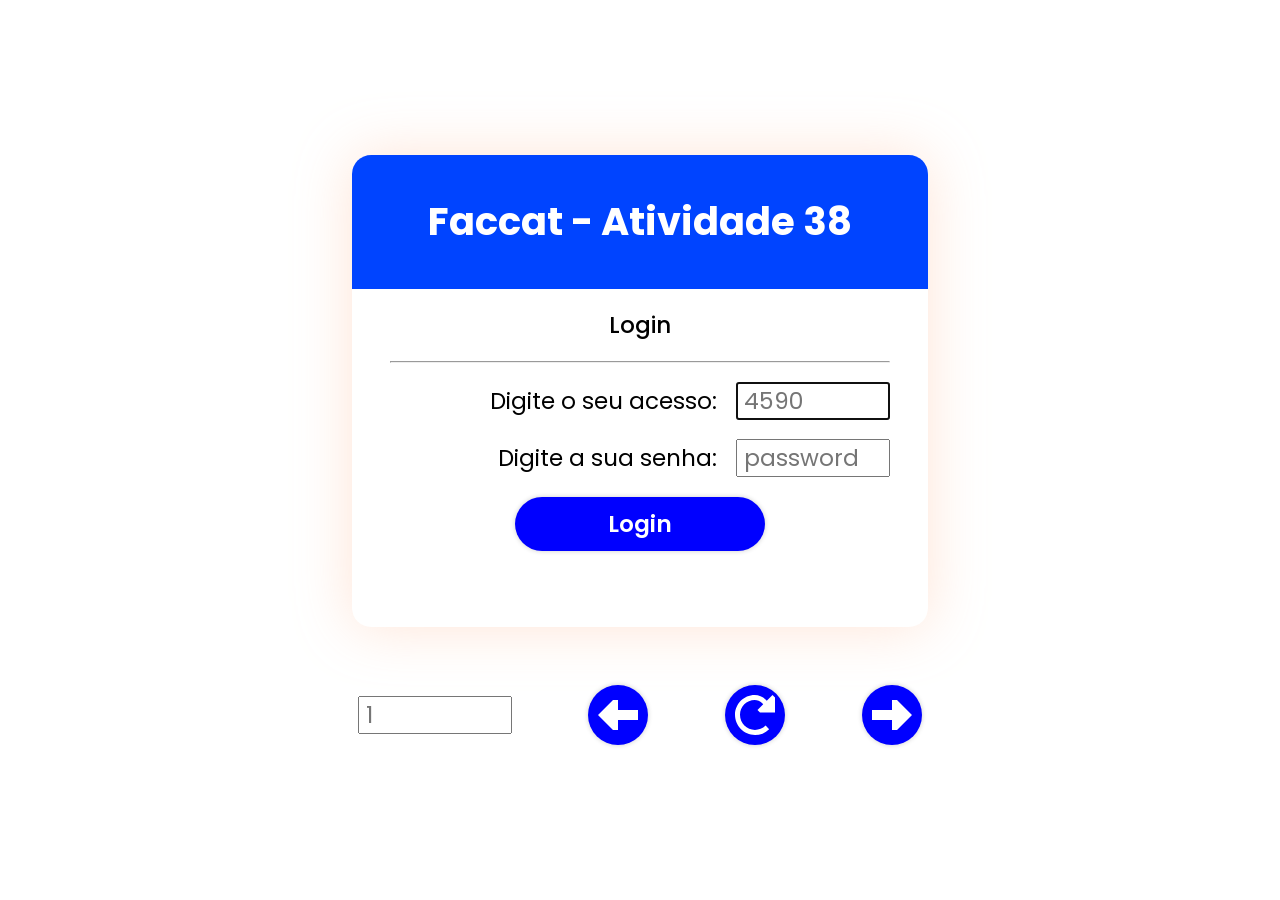
==== index.html @ 7846764c "provisory commit" ====
<!DOCTYPE html>
<html lang="pt-br">

<head>
    <title>Exercícios de programação em JS</title>
    <meta charset="UTF-8">
    <meta name="viewport" content="width=device-width, initial-scale=1.0">
    <meta name="title" content="Calcule o salário mensal com horas trabalhadas">
    <meta name="keywords" content="salario, hora, cálculo">
    <meta name="description" content="Calcula o valor do salário total com base no pagamento por hora">
    <meta name="author" content="Gabriel Vitório dos Santos">
    <meta http-equiv="X-UA-Compatible" content="IE=7">
    <meta http-equiv="X-UA-Compatible" content="IE=Edge">

    <link rel="stylesheet" href="css/style.css">
</head>

<body>
    <main id="main--container" class="container">
        <article id="primeiroDesafio01" class="desafios">
            <div class="article__div--h3">
                <h3 class="article__h3--numeracao-do-exercicio">Desafio 01 - Exercício 01</h3>
            </div>
            <div class="article__div--desafios">
                <div id="primeiroDesafio01__article">
                    <style>
                        @import url('./css/firstExercise/firstExercise.css');
                    </style>

                    <h2>Calculadora simples</h2>
                    <p>Digite os valores nos campos às extremidades e o simbolo da operação no meio</p>
                    <div class="article__div--calculadora-inputs">
                        <div id="article__div--valor01" class="article__div--calculadora article__div--inputs">
                            <label for="PrimeiroValor">Digite o primeiro valor da operação</label>
                            <input type="number" id="div__input--valor01" title="PrimeiroValor" placeholder="e.g. 56"
                                required autofocus />
                        </div>

                        <div id="article__div--sinal-de-operacao"
                            class="article__div--calculadora article__div--inputs">
                            <label for="sinalDaOperacao">Digite o sinal da operação</label>
                            <input id="div__input--sinal-de-operacao" title="sinalDaOperacao" placeholder="'+'"
                                required />
                        </div>

                        <div id="article__div--valor02" class="article__div--calculadora article__div--inputs">
                            <label for="SegundoValor">Digite o segundo valor da operação</label>
                            <input type="number" id="div__input--valor02" title="SegundoValor" placeholder="e.g. 26"
                                required />
                        </div>
                    </div>

                    <div id="article__div--calculadora-resultado" class="article__div--resultado">
                        <p id="div__p--calculo-resultado"></p>
                    </div>
                </div>
            </div>
        </article>

        <article id="primeiroDesafio02" class="desafios">
            <div class="article__div--h3">
                <h3 class="article__h3--numeracao-do-exercicio">Desafio 01 - Exercício 02</h3>
            </div>
            <div class="article__div--desafios">

                <div id="primeiroDesafio02__div--paragraphs">
                    <h2>Converta Reais para moedas estrangeiras</h2>
                    <div id="article__div--reais">
                        <label for="Reais"></label>
                        <span>R$</span><input type="Number" title="Reais" placeholder="e.g. 32" required autofocus>
                    </div>
                    <div>
                        <p id="div__p--resultado-da-conversao"></p>
                    </div>
                </div>
            </div>
        </article>

        <article id="segundoDesafio" class="desafios">
            <div class="article__div--h3">
                <h3 class="article__h3--numeracao-do-exercicio">Desafio 02</h3>
            </div>
            <div class="article__div--desafios">
                <div id="segundoDesafio__div--paragraphs">

                </div>
        </article>

        <article id="terceiroDesafio01" class="desafios">
            <div class="article__div--h3">
                <h3 class="article__h3--numeracao-do-exercicio">Desafio 03 - Exercício 01</h3>
            </div>
            <div class="article__div--desafios">
                <div id="terceiroDesafio01__div--paragraphs">

                </div>
            </div>
        </article>

        <article id="terceiroDesafio02" class="desafios">
            <div class="article__div--h3">
                <h3 class="article__h3--numeracao-do-exercicio">Desafio 03 - Exercício 02</h3>
            </div>
            <div class="article__div--desafios">
                <div id="terceiroDesafio02__div--paragraphs">

                </div>
            </div>
        </article>

        <article id="terceiroDesafio03" class="desafios">
            <div class="article__div--h3">
                <h3 class="article__h3--numeracao-do-exercicio">Desafio 03 - Exercício 03</h3>
            </div>
            <div class="article__div--desafios">
                <div id="terceiroDesafio03__div--paragraphs">

                </div>
            </div>
        </article>

        <article id="terceiroDesafio04" class="desafios">
            <div class="article__div--h3">
                <h3 class="article__h3--numeracao-do-exercicio">Desafio 03 - Exercício 04</h3>
            </div>
            <div class="article__div--desafios">
                <div id="terceiroDesafio04__div--paragraphs">

                </div>
            </div>
        </article>

        <article id="terceiroDesafio05" class="desafios">
            <div class="article__div--h3">
                <h3 class="article__h3--numeracao-do-exercicio">Desafio 03 - Exercício 05</h3>
            </div>
            <div class="article__div--desafios">
                <div id="terceiroDesafio05__div--paragraphs">

                </div>
            </div>
        </article>

        <article id="terceiroDesafio06" class="desafios">
            <div class="article__div--h3">
                <h3 class="article__h3--numeracao-do-exercicio">Desafio 03 - Exercício 06</h3>
            </div>
            <div class="article__div--desafios">
                <div id="terceiroDesafio06__div--paragraphs">

                </div>
            </div>
        </article>

        <article id="terceiroDesafio07" class="desafios">
            <div class="article__div--h3">
                <h3 class="article__h3--numeracao-do-exercicio">Desafio 03 - Exercício 07</h3>
            </div>
            <div class="article__div--desafios">

                <div id="terceiroDesafio07__div--paragraphs">

                </div>
            </div>
        </article>

        <article id="terceiroDesafio08" class="desafios">
            <div class="article__div--h3">
                <h3 class="article__h3--numeracao-do-exercicio">Desafio 03 - Exercício 08</h3>
            </div>
            <div class="article__div--desafios">

                <div id="terceiroDesafio08__div--paragraphs">

                </div>
            </div>
        </article>

        <article id="terceiroDesafio09" class="desafios">
            <div class="article__div--h3">
                <h3 class="article__h3--numeracao-do-exercicio">Desafio 03 - Exercício 09</h3>
            </div>
            <div class="article__div--desafios">

                <div id="terceiroDesafio09__div--paragraphs">

                </div>
            </div>
        </article>

        <article id="exercicioExtra03" class="desafios">
            <div class="article__div--h3">
                <h3 class="article__h3--numeracao-do-exercicio">Exercícios Extras - Exercício 03</h3>
            </div>
            <div class="article__div--desafios">
                <audio id="exerciciosExtras03__audio--lampbreaking" hidden>
                    <source src="./audio/exerciciosExtras/exerciciosExtras03/lampBreaking.mp3" type="audio/mp3" />
                </audio>
                <img id="exerciciosExtras03--img" src="./img/exerciciosExtras/exerciciosExtras03/bulboff.png"
                    alt="Lâmpada apagada" />
                <button type="button" id="exerciciosExtras03--buttonAcender">ACENDER</button>
                <button type="button" id="exerciciosExtras03--buttonApagar">APAGAR</button>
            </div>
        </article>

        <article id="exercicioExtra04" class="desafios">
            <div class="article__div--h3">
                <h3 class="article__h3--numeracao-do-exercicio">Exercícios Extras - Exercício 04</h3>
            </div>
            <div class="article__div--desafios">
                <button id="exercicioExtra04__button--resize" title="Change font size" type="button">click me!</button>
                <p id="exercicioExtra04__p--resize">Não grita</p>
                <button id="exercicioExtra04__button--hide" title="Hidden or show the paragraph" type="button">Hide
                    it!</button>
                <p id="exercicioExtra04__p--hide">Lorem ipsum dolor sit amet consectetur adipisicing elit. Mollitia
                    atque
                    distinctio veritatis impedit beatae laborum nobis labore explicabo expedita praesentium minus, sit
                    pariatur accusamus reiciendis, in ipsum optio doloremque minima?</p>
            </div>
        </article>

        <article id="exercicioExtra05" class="desafios">
            <div class="article__div--h3">
                <h3 class="article__h3--numeracao-do-exercicio">Exercícios Extras - Exercício 05</h3>
            </div>
            <div class="article__div--desafios">
                <div class="exercicioExtra05__div--h3">
                    <h3>Funções e Classes</h3>
                </div>
                <div id="exercicioExtra05__div--paragraphs">

                </div>
            </div>
        </article>

        <article id="faccat05" class="desafios">
            <div class="article__div--h3">
                <h3 class="article__h3--numeracao-do-exercicio">Faccat - Atividade 05</h3>
            </div>
            <div class="article__div--desafios">
                <h2>Antecessor</h2>
                <div id="faccat05__div--paragraphs">

                </div>
            </div>
        </article>

        <article id="faccat06" class="desafios">
            <style>
                @import url('./css/faccat/faccat06.css');
            </style>
            <div class="article__div--h3">
                <h3 class="article__h3--numeracao-do-exercicio">Faccat - Atividade 06</h3>
            </div>
            <div class="article__div--desafios">
                <h2>Área do Retângulo</h2>
                <hr />
                <div class="div--inputs">
                    <label for="Comprimento">Digite o comprimento:</label>
                    <input id="faccat06__input--comprimento" title="comprimento" type="number" />
                </div>

                <div class="div--inputs">
                    <label for="Altura">Digite o altura:</label>
                    <input id="faccat02__input--altura" title="Altura" type="number" />
                </div>
                <hr class="hr--lastHrElement" />
                <div id="faccat02__div--paragraphs">

                </div>
                <div id="faccat02__div--rectangleDrawing" hidden></div>
            </div>
        </article>

        <article id="faccat07" class="desafios">
            <style>
                @import url('./css/faccat/faccat07.css');
            </style>
            <div class="article__div--h3">
                <h3 class="article__h3--numeracao-do-exercicio">Faccat - Atividade 07</h3>
            </div>
            <div class="article__div--desafios">
                <h2>Anos de idade expressa em dias</h2>
                <hr />
                <div class="div--inputs">
                    <label for="faccat07__input--idadeAnos">Digite seus anos inteiros de idade:</label>
                    <input id="faccat07__input--idadeAnos" title="Idade em anos" type="number"/>
                </div>
                <div class="div--inputs">
                    <label for="faccat07__input--idadeMeses">Digite os meses desde o último aniverário:</label>
                    <input id="faccat07__input--idadeMeses" title="Idade em meses" type="number"/>
                </div>
                <div class="div--inputs">
                    <label for="faccat07__input--idadeDias">Digite a quantidade de dias desde o dia do seu aniversário:</label>
                    <input id="faccat07__input--idadeDias" title="Idade em dias" type="number"/>
                </div>
                <hr class="hr--lastHrElement" />
                <div id="faccat07__div--paragraphs">

                </div>
            </div>
        </article>

        <article id="faccat08" class="desafios">
            <div class="article__div--h3">
                <h3 class="article__h3--numeracao-do-exercicio">Faccat - Atividade 08</h3>
            </div>
            <div class="article__div--desafios">
                <h2>Percentual de Votos</h2>
                <hr />
                <div class="div--inputs">
                    <label for="Votos em branco">Digite a quantidade de votos em branco:</label>
                    <input id="faccat08__input--votosBrancos" title="Votos em branco" type='number' autofocus />
                </div>

                <div class="div--inputs">
                    <label for="Votos nulos">Digite a quantidade de votos nulos:</label>
                    <input id="faccat08__input--votosNulos" title="Votos nulos" type='number' />
                </div>

                <div class="div--inputs">
                    <label for="Votos válidos">Digite a quantidade de votos brancos:</label>
                    <input id="faccat08__input--votosValidos" title="Votos válidos" type='number' />
                </div>
                <hr class="hr--lastHrElement" />
                <div id="faccat08__div--paragraphs">

                </div>
            </div>
        </article>

        <article id="faccat09" class="desafios">
            <style>
                @import url('./css/faccat/faccat09.css');
            </style>
            <div class="article__div--h3">
                <h3 class="article__h3--numeracao-do-exercicio">Faccat - Atividade 09</h3>
            </div>
            <div class="article__div--desafios">
                <h2>Reajuste salarial</h2>
                <hr />
                <div class="div--inputs">
                    <label for="Salário atual">Digite o salário atual do funcionário:</label>
                    <div id="faccat09__div--salarioAtual">
                        <span class="span--simbolo">R$</span>
                        <input id="faccat09__input--salarioAtual" type="number" title="Salário atual" autofocus />
                    </div>
                </div>
                <div class="div--inputs">
                    <label for="Percentual de Reajuste">Digite o percentual de reajuste do salário:</label>
                    <div id="faccat09__div--reajuste">
                        <input id="faccat09__input--reajuste" type="number" title="Percentual de Reajuste" />
                        <span class="span--simbolo">%</span>
                    </div>
                </div>
                <hr class="hr--lastHrElement" />
                <div id="faccat09__div--paragraphs">
                </div>

            </div>
        </article>

        <article id="faccat10" class="desafios">
            <div class="article__div--h3">
                <h3 class="article__h3--numeracao-do-exercicio">Faccat - Atividade 10</h3>
            </div>
            <div class="article__div--desafios">
                <h2>Preço final de um carro</h2>
                <hr />
                <div class="div--inputs">
                    <label for="Valor de Fábrica">Digite o valor de fábrica:</label>
                    <span>R$</span><input type="number" id="faccat10__input--valorDeFabrica" title="Valor de Fábrica"
                        autofocus>
                </div>
                <hr class="hr--lastHrElement" />
                <div id="faccat10__div--paragraphs">
                </div>

            </div>
        </article>

        <article id="faccat11" class="desafios">
            <div class="article__div--h3">
                <h3 class="article__h3--numeracao-do-exercicio">Faccat - Atividade 11</h3>
            </div>
            <div class="article__div--desafios">
                <h2>Salário total do funcionário (Concessionária)</h2>
                <hr />
                <div class="div--inputs">
                    <label for="Salário Fixo">Digite o salário fixo do funcionário:</label>
                    <input id="faccat10__input--salarioFixo" type="number" title="Salário Fixo" autofocus />
                </div>
                <div class="div--inputs">
                    <label for="Quantidade de Carros Vendidos">Digite a quantidade de carros vendidos:</label>
                    <input id="faccat10__input--qtdDeCarrosVendidos" type="number"
                        title="Quantidade de Carros Vendidos" />
                </div>
                <div class="div--inputs">
                    <label for="Comissão Fixa">Digite a comissão fixa:</label>
                    <input id="faccat10__input--comissaoFixa" type="number" title="Comissão Fixa" />
                </div>
                <div class="div--inputs">
                    <label for="Total de Vendas">Digite o total de vendas efetuadas (em R$):</label>
                    <input id="faccat10__input--subtotalVendas" type="number" title="Total de Vendas" />
                </div>
                <hr class="hr--lastHrElement" />
                <div id="faccat11__div--paragraphs">
                </div>

            </div>
        </article>

        <article id="faccat12" class="desafios">
            <div class="article__div--h3">
                <h3 class="article__h3--numeracao-do-exercicio">Faccat - Atividade 12</h3>
            </div>
            <div class="article__div--desafios">
                <style>
                    #faccat12 input {
                        width: 6rem;
                    }
                </style>
                <h2>Converta Fahrenheit para Celsius</h2>
                <hr />
                <div class="div--inputs">
                    <label for="Graus Fahrenheit">Digite a temperatura em graus Fahrenheit:</label>
                    <div>
                        <input id="faccat12__input--grausFahrenheit" type='number' title="Graus Fahrenheit" autofocus>
                        <span>°F</span>
                    </div>
                </div>
                <hr class="hr--lastHrElement" />
                <div id="faccat12__div--paragraphs">
                </div>

            </div>
        </article>

        <article id="faccat13" class="desafios">
            <div class="article__div--h3">
                <h3 class="article__h3--numeracao-do-exercicio">Faccat - Atividade 13</h3>
            </div>
            <div class="article__div--desafios">
                <h2>Calcule a média ponderada do aluno</h2>
                <hr />
                <div class="div--inputs">
                    <label for="Primeira nota">Digite a primeira nota:</label>
                    <input id="faccat13__input--primeiraNota" placeholder="10" type="number" title="Primeira nota"
                        autofocus />
                </div>
                <div class="div--inputs">
                    <label for="Segunda nota">Digite a segunda nota:</label>
                    <input id="faccat13__input--segundaNota" placeholder="7" type='number' title="Segunda nota" />
                </div>
                <div class="div--inputs">
                    <label for="Terceira nota">Digite a terceira nota:</label>
                    <input id="faccat13__input--terceiraNota" placeholder="4" type='number' title="Terceira nota" />
                </div>
                <hr class="hr--lastHrElement" />
                <div id="faccat13__div--paragraphs">
                </div>

            </div>
        </article>

        <article id="faccat14" class="desafios">
            <style>
                #faccat14 {
                    width: 45rem;
                }
            </style>
            <div class="article__div--h3">
                <h3 class="article__h3--numeracao-do-exercicio">Faccat - Atividade 14</h3>
            </div>
            <div class="article__div--desafios">
                <h2>É maior do que 10?</h2>
                <hr />
                <div class="div--inputs">
                    <label>Digite um valor para saber se é menor do que 10:</label>
                    <input id="faccat14__input--valorParaComparar" placeholder="11" type="number" autofocus />
                </div>
                <hr class="hr--lastHrElement" />
                <div id="faccat14__div--paragraphs">
                </div>

            </div>
        </article>

        <article id="faccat15" class="desafios">
            <style>
                #faccat15 {
                    width: 45rem;
                }
            </style>
            <div class="article__div--h3">
                <h3 class="article__h3--numeracao-do-exercicio">Faccat - Atividade 15</h3>
            </div>
            <div class="article__div--desafios">
                <h2>Positivo ou negativo?</h2>
                <hr />
                <div class="div--inputs">
                    <label for="Valor para comparar">Digite um valor para saber se é negativo ou positivo:</label>
                    <input id="faccat15__input--valorParaComparar" title="Valor para comparar" placeholder="-20"
                        type='number' autofocus />
                </div>
                <hr class="hr--lastHrElement" />
                <div id="faccat15__div--paragraphs">
                </div>

            </div>
        </article>

        <article id="faccat16" class="desafios">
            <div class="article__div--h3">
                <h3 class="article__h3--numeracao-do-exercicio">Faccat - Atividade 16</h3>
            </div>
            <div class="article__div--desafios">
                <h2>Preço final de compra de maças</h2>
                <hr />
                <div class="div--inputs">
                    <label for="Quantidade de Maçãs">Digite a quantidade de maças compradas:</label>
                    <input id="faccat16__input--qtdDeMacas" title="Quantidade de Maçãs" placeholder="12" type='number'
                        autofocus />
                </div>
                <hr class="hr--lastHrElement" />
                <div id="faccat16__div--paragraphs">
                </div>
            </div>
        </article>

        <article id="faccat17" class="desafios">
            <div class="article__div--h3">
                <h3 class="article__h3--numeracao-do-exercicio">Faccat - Atividade 17</h3>
            </div>
            <div class="article__div--desafios">
                <h2>Aprovado ou reprovado?</h2>
                <hr />
                <div class="div--inputs">
                    <label for="Primeira Nota">Digite a primeira nota do aluno:</label>
                    <input id="faccat17__input--primeiraNota" title="Primeira Nota" placeholder="8" type='number'
                        autofocus />
                </div>

                <div class="div--inputs">
                    <label for="Segunda Nota">Digite a segunda nota do aluno:</label>
                    <input id="faccat17__input--segundaNota" title="Segunda Nota" placeholder="9" type='number' />
                </div>
                <hr class="hr--lastHrElement" />
                <div id="faccat17__div--paragraphs">
                </div>

            </div>
        </article>

        <article id="faccat18" class="desafios">
            <div class="article__div--h3">
                <h3 class="article__h3--numeracao-do-exercicio">Faccat - Atividade 18</h3>
            </div>
            <div class="article__div--desafios">
                <h2>Pode votar?</h2>
                <hr />
                <div class="div--inputs">
                    <label for="Ano de nascimento">Digite o seu ano de nascimento:</label>
                    <input id="faccat18__input--anoDeNascimento" title="Ano de nascimento" placeholder="2005"
                        type='number' autofocus />
                </div>
                <hr class="hr--lastHrElement" />
                <div id="faccat18__div--paragraphs">
                </div>

            </div>
        </article>

        <article id="faccat19" class="desafios">
            <div class="article__div--h3">
                <h3 class="article__h3--numeracao-do-exercicio">Faccat - Atividade 19</h3>
            </div>
            <div class="article__div--desafios">
                <h2>Qual é o maior?</h2>
                <hr />
                <div class="div--inputs">
                    <label for="Primeiro Valor">Digite um número:</label>
                    <input id="faccat19__input--primeiroValor" title="Primeiro Valor" placeholder="-20" type='number'
                        autofocus />
                </div>

                <div class="div--inputs">
                    <label for="Segundo Valor">Digite mais um número:</label>
                    <input id="faccat19__input--segundoValor" title="Segundo Valor" placeholder="20" type='number' />
                </div>
                <hr class="hr--lastHrElement" />
                <div id="faccat19__div--paragraphs">
                </div>

            </div>
        </article>

        <article id="faccat20" class="desafios">
            <div class="article__div--h3">
                <h3 class="article__h3--numeracao-do-exercicio">Faccat - Atividade 20</h3>
            </div>
            <div class="article__div--desafios">
                <h2>Ordem Crescente (dois valores)</h2>
                <hr />
                <div class="div--inputs">
                    <label for="Primeiro Valor">Digite um número:</label>
                    <input id="faccat20__input--primeiroValor" title="Primeiro Valor" placeholder="-20" type='number'
                        autofocus />
                </div>

                <div class="div--inputs">
                    <label for="Segunda Valor">Digite mais um número:</label>
                    <input id="faccat20__input--segundoValor" title="Segunda Valor" placeholder="20" type='number' />
                </div>
                <hr class="hr--lastHrElement" />
                <div id="faccat20__div--paragraphs">
                </div>

            </div>
        </article>

        <article id="faccat21" class="desafios">
            <div class="article__div--h3">
                <h3 class="article__h3--numeracao-do-exercicio">Faccat - Atividade 21</h3>
            </div>
            <div class="article__div--desafios">
                <h2>Duração da partida de Xadrez</h2>
                <hr />
                <div class="div--inputs">
                    <label for="Hora de Início">Digite a hora do início da partida:</label>
                    <input id="faccat21__input--horaInicio" title="Hora de Início" placeholder="20" type='time' step="3600" min="0" max="23" autofocus />
                </div>
                <div class="div--inputs">
                    <label for="Hora de Fim">Digite a hora do fim da partida:</label>
                    <input id="faccat21__input--horaFim" title="Hora de Fim" placeholder="20" type='time' step="3600" min="0"
                        max="24" />
                </div>
                <hr class="hr--lastHrElement" />
                <div id="faccat21__div--paragraphs">
                </div>

            </div>
        </article>

        <article id="faccat22" class="desafios">
            <div class="article__div--h3">
                <h3 class="article__h3--numeracao-do-exercicio">Faccat - Atividade 22</h3>
            </div>
            <div class="article__div--desafios">
                <h2>Salário com horas extras</h2>
                <hr />
                <div class="div--inputs">
                    <label for="Salário Por Hora">Digite o salário do funcionário por hora trabalhada:</label>
                    <div class="div--inputsComSimbolos">
                        <span class="span--simbolo">R$</span>
                        <input id="faccat22__input--salarioPorHora" title="Salário Por Hora" placeholder="20" type='number' min="0" autofocus />
                        <span class='span--simbolo spacing'>–</span>
                    </div>
                </div>
                <div class="div--inputs">
                    <label for="Horas Trabalhadas">Digite a quantidade de horas trabalhadas pelo funcionário:</label>
                    <div class="div--inputsComSimbolos">
                        <span class="span--simbolo spacing">––</span>
                        <input id="faccat22__input--horasTrabalhadas" title="Horas Trabalhadas" placeholder="20" type='number' min="0" />
                        <span class="span-simbolo">h</span>
                    </div>
                </div>
                <hr class="hr--lastHrElement" />
                <div id="faccat22__div--paragraphs">
                </div>

            </div>
        </article>

        <article id="faccat23" class="desafios">
            <style>
                #faccat23
                {
                    width: 25rem;
                }
            </style>
            <div class="article__div--h3">
                <h3 class="article__h3--numeracao-do-exercicio">Faccat - Atividade 23</h3>
            </div>
            <div class="article__div--desafios">
                <h2>Peso Ideal</h2>
                <hr/>
                <div>
                    <div class="div--radioInputs">
                        <input id="faccat23__input--masculino" type="radio" title="Se for do sexo masculino" name="sexo" value="masculino" title="Masculino"/>
                        <label for="faccat23__input--masculino">Masculino</label>
                    </div>
                    <div class="div--radioInputs">
                        <input id="faccat23__input--feminino" type="radio" title="Se for do sexo feminino" name="sexo" value="feminino" title="Feminino"/>
                        <label for="faccat23__input--feminino">Feminino</label>
                    </div>
                </div>
                <div class="div--inputs">
                    <label for="Nome">Digite seu nome:</label>
                    <div class="div--inputsComSimbolos">
                        <input id="faccat23__input--nome" title="Digite o seu nome ou o nome do paciente" placeholder="Joyce" type='text' autofocus/>
                        <span class="span--simbolo spacing">–</span>
                    </div>
                </div>
                <div class="div--inputs">
                    <label for="Altura">Digite a sua altura:</label>
                        <div class="div--inputsComSimbolos">
                        <input id="faccat23__input--altura" title="Altura em metros" placeholder="1.80" type='number' step="0.01"/>
                        <span class="span--simbolo">M</span>
                    </div>
                </div>
                <hr class="hr--lastHrElement" />
                <div id="faccat23__div--paragraphs">
                </div>

            </div>
        </article>

        <article id="faccat24" class="desafios">
            <div class="article__div--h3">
                <h3 class="article__h3--numeracao-do-exercicio">Faccat - Atividade 24</h3>
            </div>
            <div class="article__div--desafios">
                <h2>Salário com comissão</h2>
                <hr />
                <div class="div--inputs">
                    <label for="faccat24__input--salarioFixo">Digite o salário fixo:</label>
                    <div class="div--inputsComSimbolos">
                        <span class="span--simbolo">R$</span>
                        <input id="faccat24__input--salarioFixo" title="Valor para comparar" placeholder="2200" min="0" step="0.01" type='number' autofocus/>
                    </div>
                </div>
                <div class="div--inputs">
                    <label for="faccat24__input--vendasEfetuadas">Digite o total em vendas efetuadas:</label>
                    <div class="div--inputsComSimbolos">
                        <span class="span--simbolo">R$</span>
                        <input id="faccat24__input--vendasEfetuadas" title="Valor para comparar" placeholder="1800" min="0" step="0.01" type='number'/>
                    </div>
                </div>
                <hr class="hr--lastHrElement"/>
                <div id="faccat24__div--paragraphs">
                </div>
            </div>
        </article>

        <article id="faccat25" class="desafios">
            <div class="article__div--h3">
                <h3 class="article__h3--numeracao-do-exercicio">Faccat - Atividade 25</h3>
            </div>
            <div class="article__div--desafios">
                <h2>Consultar saldo atual</h2>
                <hr />
                <div class="div--inputs">
                    <label for="faccat25__input--numeroDaConta">Digite o número da conta:</label>
                    <div class="div--inputsComSimbolos">
                        <span class="span--simbolo spacing">––</span>
                        <input id="faccat25__input--numeroDaConta" title="Valor para comparar" placeholder="1593" type='number' autofocus/>
                    </div>
                </div>

                <div class="div--inputs">
                    <label for="Valor para comparar">Digite o seu saldo:</label>
                    <div class="div--inputsComSimbolos">
                        <span class="span--simbolos">R$</span>
                        <input id="faccat25__input--saldo" title="Saldo da conta" placeholder="1600" step="0.01" type='number'/>
                    </div>
                </div>

                <div class="div--inputs">
                    <label for="Valor para comparar">Digite os seus debitos:</label>
                    <div class="div--inputsComSimbolos">
                        <span class="span--simbolos">R$</span>
                        <input id="faccat25__input--debitos" title="Valores debitados da conta" placeholder="1600" step="0.01" type='number'/>
                    </div>
                </div>
                
                <div class="div--inputs">
                    <label for="faccat25__input--creditos">Digite os seus creditos:</label>
                    <div class="div--inputsComSimbolos">
                        <span class="span--simbolos">R$</span>
                        <input id="faccat25__input--creditos" title="Valores creditados na conta" placeholder="1800" step="0.01" type='number'/>
                    </div>
                </div>
                <hr class="hr--lastHrElement" />
                <div id="faccat25__div--paragraphs">
                </div>
            </div>
        </article>

        <article id="faccat26" class="desafios">
            <div class="article__div--h3">
                <h3 class="article__h3--numeracao-do-exercicio">Faccat - Atividade 26</h3>
            </div>
            <div class="article__div--desafios">
                <h2>Verifique se precisa reestocar o produto</h2>
                <hr/>
                <div class="div--inputs">
                    <label for="faccat26__input--quantidadeAtual">Digite a quantidade em estoque:</label>
                    <input id="faccat26__input--quantidadeAtual" title="Quantidade atual em estoque" placeholder="20" type='number' autofocus/>
                </div>

                <div class="div--inputs">
                    <label for="faccat26__input--quantidadeMinima">Digite a quantidade mínima que pode haver no estoque:</label>
                    <input id="faccat26__input--quantidadeMinima" title="Quantidade mínima em estoque" placeholder="30" type='number'/>
                </div>
                
                <div class="div--inputs">
                    <label for="faccat26__input--quantidadeMaxima">Digite a quantidade máxima que pode haver no estoque:</label>
                    <input id="faccat26__input--quantidadeMaxima" title="Quantidade máxima em estoque" placeholder="10" type='number'/>
                </div>
                
                <hr class="hr--lastHrElement" />
                <div id="faccat26__div--paragraphs">
                </div>
            </div>
        </article>

        <article id="faccat27" class="desafios">
            <div class="article__div--h3">
                <h3 class="article__h3--numeracao-do-exercicio">Faccat - Atividade 27</h3>
            </div>
            <div class="article__div--desafios">
                <h2>Positivo, negativo ou zero?</h2>
                <hr/>
                <div class="div--inputs">
                    <label for="faccat27__input--valorParaComparar">Digite um valor para saber se é negativo ou positivo:</label>
                    <input id="faccat27__input--valorParaComparar" title="Valor para comparar" placeholder="-20" type='number' autofocus/>
                </div>
                <hr class="hr--lastHrElement"/>
                <div id="faccat27__div--paragraphs">
                </div>
            </div>
        </article>

        <article id="faccat28" class="desafios">
            <div class="article__div--h3">
                <h3 class="article__h3--numeracao-do-exercicio">Faccat - Atividade 28</h3>
            </div>
            <div class="article__div--desafios">
                <h2>Maior de 3</h2>
                <hr/>
                <div class="div--inputs">
                    <label for="faccat28__input--valor01">Digite o primeiro valor:</label>
                    <input id="faccat28__input--valor01" title="Primeiro valor a comparar" placeholder="1" type='number' autofocus/>
                </div>
                
                <div class="div--inputs">
                    <label for="faccat28__input--valor02">Digite o segundo valor:</label>
                    <input id="faccat28__input--valor02" title="Segundo valor a comparar" placeholder="2" type='number'/>
                </div>

                <div class="div--inputs">
                    <label for="faccat28__input--valor03">Digite o terceiro valor:</label>
                    <input id="faccat28__input--valor03" title="Terceiro valor a comparar" placeholder="3" type='number'/>
                </div>

                <hr class="hr--lastHrElement"/>
                <div id="faccat28__div--paragraphs">
                </div>
            </div>
        </article>

        <article id="faccat29" class="desafios">
            <div class="article__div--h3">
                <h3 class="article__h3--numeracao-do-exercicio">Faccat - Atividade 29</h3>
            </div>
            <div class="article__div--desafios">
                <h2>Soma dos dois maiores</h2>
                <hr/>
                <div class="div--inputs">
                    <label for="faccat29__input--valor01">Digite o primeiro valor:</label>
                    <input id="faccat29__input--valor01" title="Primeiro valor" placeholder="1" type='number' autofocus/>
                </div>
                
                <div class="div--inputs">
                    <label for="faccat29__input--valor02">Digite o segundo valor:</label>
                    <input id="faccat29__input--valor02" title="Segundo valor" placeholder="2" type='number'/>
                </div>
                
                <div class="div--inputs">
                    <label for="faccat29__input--valor03">Digite o terceiro valor:</label>
                    <input id="faccat29__input--valor03" title="Terceiro valor" placeholder="3" type='number'/>
                </div>

                <hr class="hr--lastHrElement"/>
                <div id="faccat29__div--paragraphs">
                </div>
            </div>
        </article>

        <article id="faccat30" class="desafios">
            <div class="article__div--h3">
                <h3 class="article__h3--numeracao-do-exercicio">Faccat - Atividade 30</h3>
            </div>
            <div class="article__div--desafios">
                <h2>Ordem crescente</h2>
                <hr/>
                <div class="div--inputs">
                    <label for="faccat30__input--valor01">Digite o primeiro valor:</label>
                    <input id="faccat30__input--valor01" title="Primeiro valor" placeholder="3" type='number' autofocus/>
                </div>

                <div class="div--inputs">
                    <label for="faccat30__input--valor02">Digite um valor para saber se é negativo ou positivo:</label>
                    <input id="faccat30__input--valor02" title="Segundo valor" placeholder="2" type='number'/>
                </div>

                <div class="div--inputs">
                    <label for="faccat30__input--valor03">Digite um valor para saber se é negativo ou positivo:</label>
                    <input id="faccat30__input--valor03" title="Terceiro valor" placeholder="1" type='number'/>
                </div>
                <hr class="hr--lastHrElement"/>
                <div id="faccat30__div--paragraphs">
                </div>
            </div>
        </article>

        <article id="faccat31" class="desafios">
            <style>
                #faccat31
                {
                    width: 30rem;
                }
            </style>
            <div class="article__div--h3">
                <h3 class="article__h3--numeracao-do-exercicio">Faccat - Atividade 31</h3>
            </div>
            <div class="article__div--desafios">
                <h2>É um triângulo?</h2>
                <hr/>
                <div class="div--inputs">
                    <label for="faccat31__input--valor01">Digite o primeiro valor:</label>
                    <input id="faccat31__input--valor01" title="Primeiro valor" placeholder="20" min="0" type='number' autofocus/>
                </div>
                
                <div class="div--inputs">
                    <label for="faccat31__input--valor02">Digite o segundo valor:</label>
                    <input id="faccat31__input--valor02" title="Segundo valor" placeholder="10" min="0" type='number'/>
                </div>

                <div class="div--inputs">
                    <label for="faccat31__input--valor03">Digite o terceiro valor:</label>
                    <input id="faccat31__input--valor03" title="Terceiro valor" placeholder="15" min="0" type='number'/>
                </div>

                <hr class="hr--lastHrElement"/>
                <div id="faccat31__div--paragraphs">
                </div>
            </div>
        </article>

        <article id="faccat32" class="desafios">
            <div class="article__div--h3">
                <h3 class="article__h3--numeracao-do-exercicio">Faccat - Atividade 32</h3>
            </div>
            <div class="article__div--desafios">
                <h2>Positivo ou negativo?</h2>
                <hr/>
                <div class="div--inputs">
                    <label for="faccat32__input--time01">Digite o nome do primeiro time:</label>
                    <input id="faccat32__input--time01" title="Nome do primeiro time" placeholder="Barcelona" type='text' autofocus/>
                </div>
                
                <div class="div--inputs">
                    <label for="faccat32__input--time02">Digite o nome do segundo time:</label>
                    <input id="faccat32__input--time02" title="Nome do segundo time" placeholder="Real Madrid" type='text'/>
                </div>

                <div class="div--inputs">
                    <label for="faccat32__input--gols01">Digite número de gols do primeiro time:</label>
                    <input id="faccat32__input--gols01" title="Gols do primeiro time" placeholder="4" type='number'/>
                </div>

                <div class="div--inputs">
                    <label for="faccat32__input--gols02">Digite número de gols do segundo time:</label>
                    <input id="faccat32__input--gols02" title="Gols do segundo time" placeholder="2" type='number'/>
                </div>
                <hr class="hr--lastHrElement"/>
                <div id="faccat32__div--paragraphs">
                </div>
            </div>
        </article>

        <article id="faccat33" class="desafios">
            <div class="article__div--h3">
                <h3 class="article__h3--numeracao-do-exercicio">Faccat - Atividade 33</h3>
            </div>
            <div class="article__div--desafios">
                <h2>Qual é o maior? Ou são iguais?</h2>
                <hr/>
                <div class="div--inputs">
                    <label for="faccat33__input--valor01">Digite o primeiro valor a ser comparado:</label>
                    <input id="faccat33__input--valor01" title="Primeiro valor" placeholder="20" type='number' autofocus/>
                </div>

                <div class="div--inputs">
                    <label for="faccat33__input--valor02">Digite o segundo valor a ser comparado:</label>
                    <input id="faccat33__input--valor02" title="Segundo valor" placeholder="20" type='number'/>
                </div>
                <hr class="hr--lastHrElement"/>
                <div id="faccat33__div--paragraphs">
                </div>
            </div>
        </article>

        <article id="faccat34" class="desafios">
            <div class="article__div--h3">
                <h3 class="article__h3--numeracao-do-exercicio">Faccat - Atividade 34</h3>
            </div>
            <div class="article__div--desafios">
                <h2>Retornos de um algoritmo</h2>
                <hr class="hr--lastHrElement"/>
                <div id="faccat34__div--paragraphs">
                </div>
            </div>
        </article>

        <article id="faccat35" class="desafios">
            <div class="article__div--h3">
                <h3 class="article__h3--numeracao-do-exercicio">Faccat - Atividade 35</h3>
            </div>
            <div class="article__div--desafios">
                <h2>Positivo ou negativo?</h2>
                <hr/>
                <div class="div--inputs">
                    <label for="faccat35__input--litrosDeCombustivel">Digite a quantidade de combustível:</label>
                    <input id="faccat35__input--litrosDeCombustivel" title="Quantidade de combustível" placeholder="-20"
                        type='number' autofocus/>
                </div>
                <div class="div--inputs">
                    <label for="faccat35__select--tipoDeCombustivel">Selecione o tipo de combustível:</label>
                    <select id="faccat35__select--tipoDeCombustivel">
                        <option value="alcool">Álcool</option>
                        <option value="gasolina" selected>Gasolina</option>
                    </select>
                </div>
                <hr class="hr--lastHrElement"/>
                <div id="faccat35__div--paragraphs">
                </div>
            </div>
        </article>

        <article id="faccat36" class="desafios">
            <div class="article__div--h3">
                <h3 class="article__h3--numeracao-do-exercicio">Faccat - Atividade 36</h3>
            </div>
            <div class="article__div--desafios">
                <h2>Mais velho + mais nova</h2>
                <hr/>
                <div class="div--inputs">
                    <label for="faccat36__input--idadeHomem01">Digite a idade do primeiro homem:</label>
                    <input id="faccat36__input--idadeHomem01" title="Idade do primeiro homem" placeholder="20" min="0" max="110" type='number' autofocus/>
                </div>

                <div class="div--inputs">
                    <label for="faccat36__input--idadeHomem02">Digite a idade do segundo homem:</label>
                    <input id="faccat36__input--idadeHomem02" title="Idade do primeiro homem" placeholder="30" min="0" max="110" type='number'/>
                </div>

                <div class="div--inputs">
                    <label for="faccat36__input--idadeMulher01">Digite a idade da primeira mulher:</label>
                    <input id="faccat36__input--idadeMulher01" title="Idade da primeira mulher" placeholder="20" min="0" max="110" type='number'/>
                </div>

                <div class="div--inputs">
                    <label for="faccat36__input--idadeMulher02">Digite a idade da segunda mulher:</label>
                    <input id="faccat36__input--idadeMulher02" title="Idade da segunda mulher" placeholder="30" min="0" max="110" type='number'/>
                </div>
                <hr class="hr--lastHrElement"/>
                <div id="faccat36__div--paragraphs">
                </div>
            </div>
        </article>

        <article id="faccat37" class="desafios">
            <div class="article__div--h3">
                <h3 class="article__h3--numeracao-do-exercicio">Faccat - Atividade 37</h3>
            </div>
            <div class="article__div--desafios">
                <h2>Valor final da compra de maças e morangos</h2>
                <hr/>
                <div class="div--inputs">
                    <label for="faccat37__input--quantidadeDeMacas">Digite a quantidade de maçãs (em Kg):</label>
                    <input id="faccat37__input--quantidadeDeMacas" title="Quantidade de maçãs" min="0" placeholder="20" step="0.01" type='number' autofocus/>
                </div>

                <div class="div--inputs">
                    <label for="faccat37__input--quantidadeDeMorangos">Digite a quantidade de morangos (em Kg):</label>
                    <input id="faccat37__input--quantidadeDeMorangos" title="Quantidade de maçãs" min="0" placeholder="20" step="0.01" type='number'/>
                </div>
                <hr class="hr--lastHrElement"/>
                <div id="faccat37__div--paragraphs">
                </div>
            </div>
        </article>

        <article id="faccat38" class="desafios">
            <style>
                #faccat38
                {
                    width: 30rem;
                }
                #faccat38__div--telaDeAcesso
                {
                    
                    gap: inherit;
                    display: inherit;
                    flex-direction: inherit;
                    justify-content: inherit;
                    align-items: inherit;
                }
                #faccat38__div--submitButton
                {
                    width: 100%;
                    display: flex;
                    justify-content: center;
                }
                #faccat38__div--telaLogada
                {
                    display: none;
                    flex-direction: column;
                }
            </style>
            <div class="article__div--h3">
                <h3 class="article__h3--numeracao-do-exercicio">Faccat - Atividade 38</h3>
            </div>
            <div class="article__div--desafios">
                <h2>Login</h2>
                <hr/>
                <div id="faccat38__div--telaDeAcesso">
                    <div class="div--inputs">
                        <label for="faccat38__input--acesso">Digite o seu acesso:</label>
                        <input id="faccat38__input--acesso" title="Código de acesso" name="accessID" placeholder="4590" type='text' required autofocus/>
                    </div>

                    <div class="div--inputs">
                        <label for="faccat38__input--senha">Digite a sua senha:</label>
                        <input id="faccat38__input--senha" title="Senha de acesso" name="password" placeholder="password" type='password' required/>
                    </div>
                    <div id="faccat38__div--submitButton">
                        <button type="submit" id="faccat38__button--submit">Login</button>
                    </div>
                </div>
                <div id="faccat38__div--paragraphs">
                </div>
                <div id="faccat38__div--telaLogada">
                    <p>Você está logado!</p>
                    <button id="faccat38__button--logoff">Logoff</button>
                </div>
            </div>
        </article>

        <article id="faccat39" class="desafios">
            <div class="article__div--h3">
                <h3 class="article__h3--numeracao-do-exercicio">Faccat - Atividade 39</h3>
            </div>
            <div class="article__div--desafios">
                <h2>Positivo ou negativo?</h2>
                <hr/>
                <div class="div--inputs">
                    <label for="Valor para comparar">Digite um valor para saber se é negativo ou positivo:</label>
                    <input id="faccat39__input--valorParaComparar" title="Valor para comparar" placeholder="-20"
                        type='number' autofocus/>
                </div>
                <hr class="hr--lastHrElement"/>
                <div id="faccat39__div--paragraphs">
                </div>
            </div>
        </article>

        <div id="div--navigation-buttons">
            <div id="div__div--exercise-search">
                <input id="div__input--actual-exercise" type="number" title="actual" placeholder="1" />
            </div>
            <button id="previousButton" class="navigation-buttons" type="button"><img src="./img/arrow-left.svg"
                    title="previousButton" /></button>
            <button id="restartButton" class="navigation-buttons" type="button"><img src="./img/arrow-restart.svg"
                    title="restartButton" /></button>
            <button id="nextButton" class="navigation-buttons" type="button"><img src="./img/arrow-right.svg"
                    title="nextButton" /></button>
        </div>

    </main>
    <script src="js/functions/button.js" type="module"></script>
</body>

</html>
---- css/style.css ----
@import url("article/article.css");
@import url("form/inputlabel.css");
@import url("mainContainer.css");
@import url("font.css");
@import url("button.css");
@import url("table.css");
@import url("article.css");

*
{
    padding: 0;
    margin: 0;
    box-sizing: border-box;
}

hr
{
    width: 100%;
    color: #0006;
}

.article__div--resultado
{
    color: #0003;
}

.hr--lastHrElement
{
    color: #0002;
}
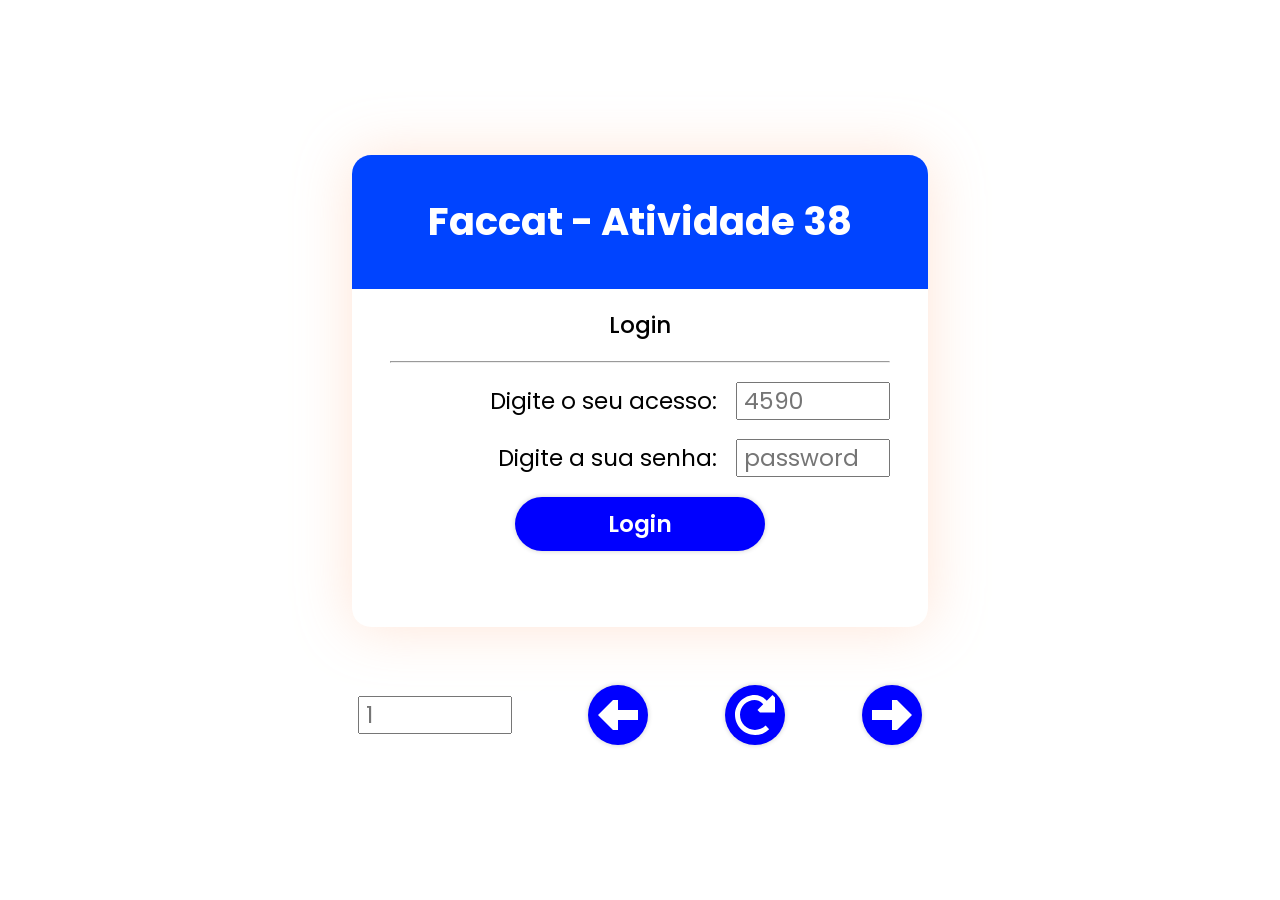
==== commit ac2fcb22: "completed: faccat38.js; logging in and off." ====
--- a/index.html
+++ b/index.html
@@ -1119,6 +1119,7 @@
                 {
                     display: none;
                     flex-direction: column;
+                    align-items: center;
                 }
             </style>
             <div class="article__div--h3">
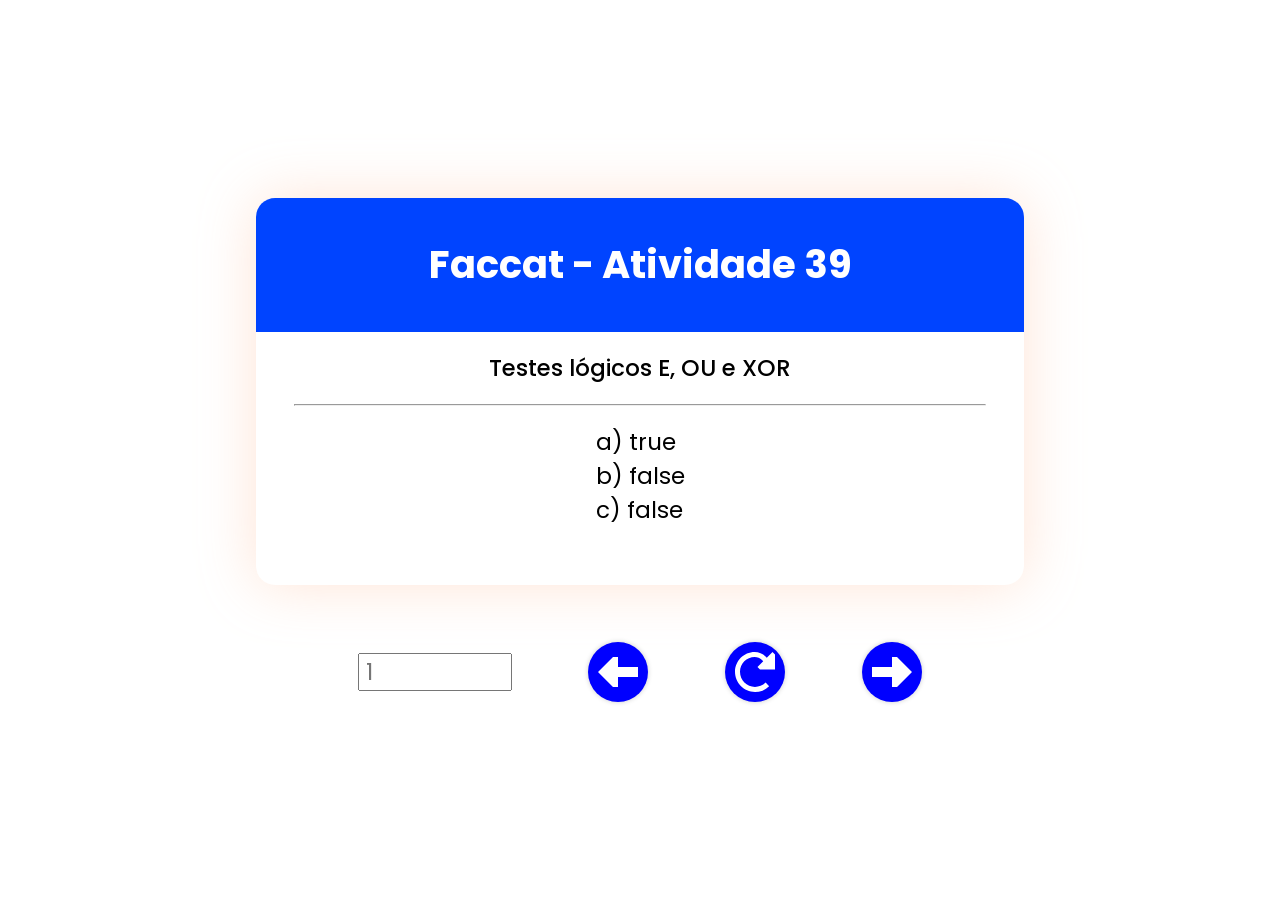
==== commit 7db1b059: "Finished faccat39.js: &&, || and xor operators tests." ====
--- a/index.html
+++ b/index.html
@@ -1156,15 +1156,26 @@
                 <h3 class="article__h3--numeracao-do-exercicio">Faccat - Atividade 39</h3>
             </div>
             <div class="article__div--desafios">
+                <h2>Testes lógicos E, OU e XOR</h2>
+                <hr class="hr--lastHrElement"/>
+                <div id="faccat39__div--paragraphs">
+                </div>
+            </div>
+        </article>
+
+        <article id="manzano01" class="desafios">
+            <div class="article__div--h3">
+                <h3 class="article__h3--numeracao-do-exercicio">Manzano - Atividade L01A - Página 25</h3>
+            </div>
+            <div class="article__div--desafios">
                 <h2>Positivo ou negativo?</h2>
                 <hr/>
                 <div class="div--inputs">
                     <label for="Valor para comparar">Digite um valor para saber se é negativo ou positivo:</label>
-                    <input id="faccat39__input--valorParaComparar" title="Valor para comparar" placeholder="-20"
-                        type='number' autofocus/>
-                </div>
-                <hr class="hr--lastHrElement"/>
-                <div id="faccat39__div--paragraphs">
+                    <input id="manzano01__input--valorParaComparar" title="Valor para comparar" placeholder="-20" type='number' autofocus/>
+                </div>
+                <hr class="hr--lastHrElement"/>
+                <div id="manzano01__div--paragraphs">
                 </div>
             </div>
         </article>
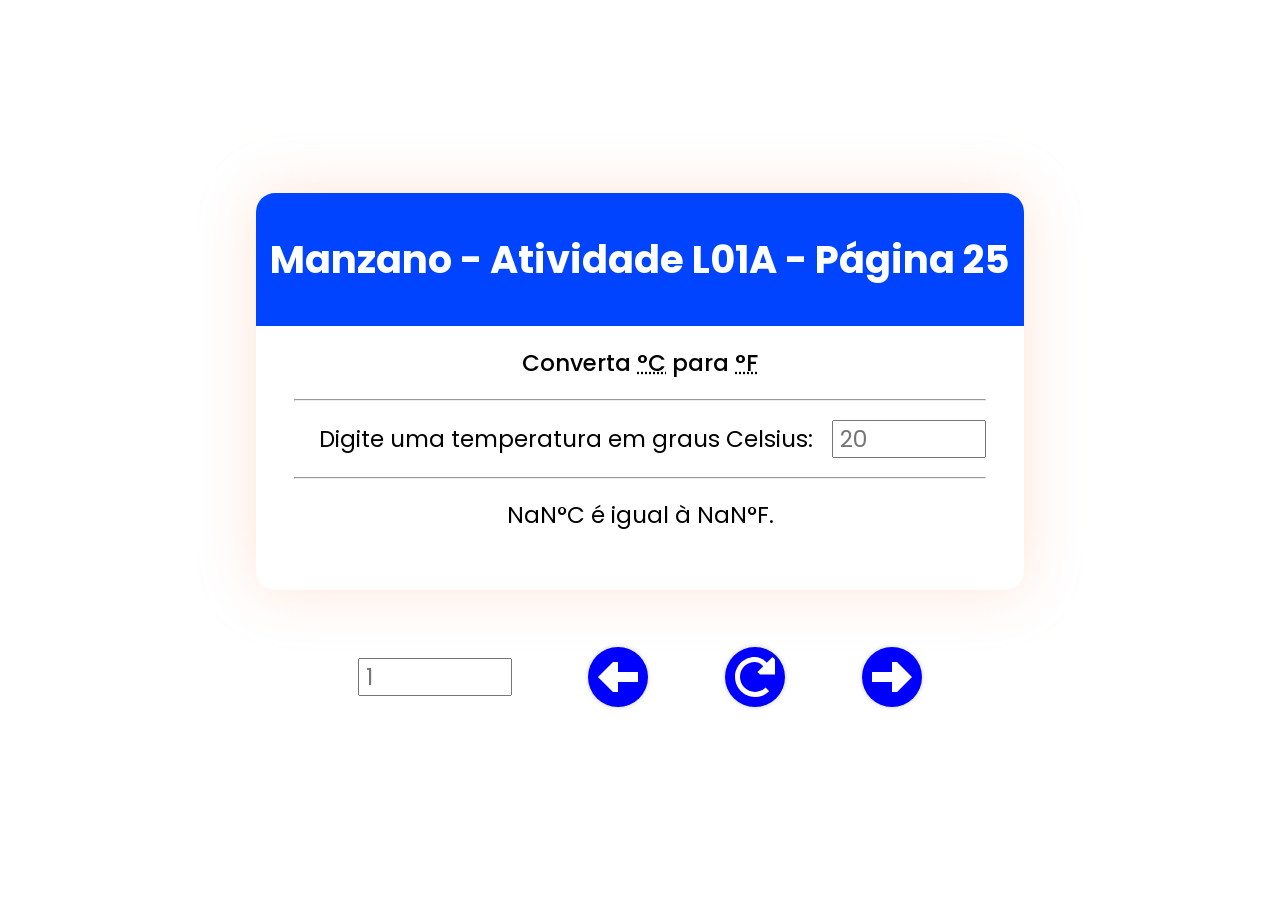
==== commit 115d6f79: "Created all Manzano exercises .js files and updated button.js filepaths; manzanoL01A.js completed;" ====
--- a/index.html
+++ b/index.html
@@ -1163,19 +1163,36 @@
             </div>
         </article>
 
-        <article id="manzano01" class="desafios">
+        <article id="manzanoL01A" class="desafios">
             <div class="article__div--h3">
                 <h3 class="article__h3--numeracao-do-exercicio">Manzano - Atividade L01A - Página 25</h3>
             </div>
             <div class="article__div--desafios">
+                <h2>Converta <abbr title="Graus Celsius">°C</abbr> para <abbr title="Graus Fahrenheit">°F</abbr></h2>
+                <hr/>
+                <div class="div--inputs">
+                    <label for="manzanoL01A__input--grausCelsius">Digite uma temperatura em graus Celsius:</label>
+                    <input id="manzanoL01A__input--grausCelsius" title="Graus Celsius" placeholder="20" type='number' autofocus/>
+                </div>
+                <hr class="hr--lastHrElement"/>
+                <div id="manzanoL01A__div--paragraphs">
+                </div>
+            </div>
+        </article>
+
+        <article id="manzanoL01B" class="desafios">
+            <div class="article__div--h3">
+                <h3 class="article__h3--numeracao-do-exercicio">Manzano - Atividade L01B - Página 25</h3>
+            </div>
+            <div class="article__div--desafios">
                 <h2>Positivo ou negativo?</h2>
                 <hr/>
                 <div class="div--inputs">
                     <label for="Valor para comparar">Digite um valor para saber se é negativo ou positivo:</label>
-                    <input id="manzano01__input--valorParaComparar" title="Valor para comparar" placeholder="-20" type='number' autofocus/>
-                </div>
-                <hr class="hr--lastHrElement"/>
-                <div id="manzano01__div--paragraphs">
+                    <input id="manzanoL01B__input--valorParaComparar" title="Valor para comparar" placeholder="-20" type='number' autofocus/>
+                </div>
+                <hr class="hr--lastHrElement"/>
+                <div id="manzanoL01B__div--paragraphs">
                 </div>
             </div>
         </article>
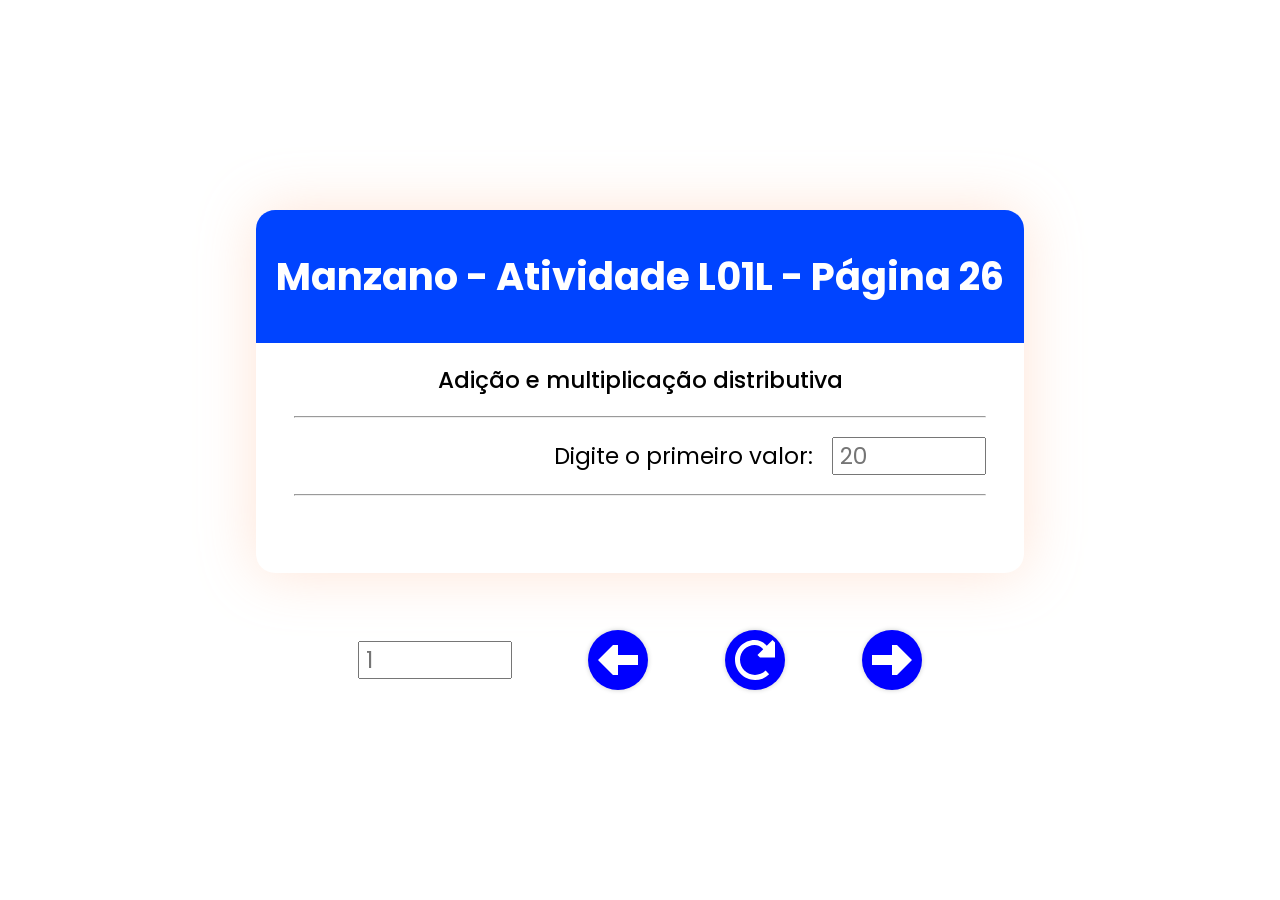
==== commit e41d23d8: "Completed: ./js/functions/button.js ./js/manzano/manzanoL01A.js ./js/manzano/manzanoL01B.js ./js/man" ====
--- a/index.html
+++ b/index.html
@@ -1185,14 +1185,904 @@
                 <h3 class="article__h3--numeracao-do-exercicio">Manzano - Atividade L01B - Página 25</h3>
             </div>
             <div class="article__div--desafios">
-                <h2>Positivo ou negativo?</h2>
-                <hr/>
-                <div class="div--inputs">
-                    <label for="Valor para comparar">Digite um valor para saber se é negativo ou positivo:</label>
-                    <input id="manzanoL01B__input--valorParaComparar" title="Valor para comparar" placeholder="-20" type='number' autofocus/>
+                <h2>Converta <abbr title="Graus Fahrenheit">°F</abbr> para <abbr title="Graus Fahrenheit">°C</abbr></h2>
+                <hr/>
+                <div class="div--inputs">
+                    <label for="manzanoL01B__input--grausFahrenheit">Digite uma temperatura em graus Fahrenheit:</label>
+                    <input id="manzanoL01B__input--grausFahrenheit" title="Graus Fahrenheit" placeholder="20" min="-459.67" step="0.1" type='number' autofocus/>
                 </div>
                 <hr class="hr--lastHrElement"/>
                 <div id="manzanoL01B__div--paragraphs">
+                </div>
+            </div>
+        </article>
+        
+        <article id="manzanoL01C" class="desafios">
+            <div class="article__div--h3">
+                <h3 class="article__h3--numeracao-do-exercicio">Manzano - Atividade L01C - Página 25</h3>
+            </div>
+            <div class="article__div--desafios">
+                <h2>Calcular volume de cilindro</h2>
+                <hr/>
+                <div class="div--inputs">
+                    <label for="manzanoL01C__input--raio">Digite o raio do cilindro:</label>
+                    <input id="manzanoL01C__input--raio" title="Raio do cilindro" placeholder="20" min="0" type='number' autofocus/>
+                </div>
+                <div class="div--inputs">
+                    <label for="manzanoL01C__input--altura">Digite a altura do cilindro:</label>
+                    <input id="manzanoL01C__input--altura" title="Altura do cilindro" placeholder="20" min="0" type='number'/>
+                </div>
+                <hr class="hr--lastHrElement"/>
+                <div id="manzanoL01C__div--paragraphs">
+                </div>
+            </div>
+        </article>
+
+        <article id="manzanoL01D" class="desafios">
+            <div class="article__div--h3">
+                <h3 class="article__h3--numeracao-do-exercicio">Manzano - Atividade L01D - Página 25</h3>
+            </div>
+            <div class="article__div--desafios">
+                <h2>Calcule o custo de uma viagem</h2>
+                <hr/>
+                <div class="div--inputs">
+                    <label for="manzanoL01D__input--tempo">Digite o tempo de viagem (em horas):</label>
+                    <input id="manzanoL01D__input--tempo" title="Tempo de viagem" placeholder="20" type='number' autofocus/>
+                </div>
+
+                <div class="div--inputs">
+                    <label for="manzanoL01D__input--velocidade">Digite a velocidade média (em Km/h):</label>
+                    <input id="manzanoL01D__input--velocidade" title="Velocidade média" placeholder="20" type='number'/>
+                </div>
+                <hr class="hr--lastHrElement"/>
+                <div id="manzanoL01D__div--paragraphs">
+                </div>
+            </div>
+        </article>
+
+        <article id="manzanoL01E" class="desafios">
+            <div class="article__div--h3">
+                <h3 class="article__h3--numeracao-do-exercicio">Manzano - Atividade L01E - Página 26</h3>
+            </div>
+            <div class="article__div--desafios">
+                <h2>Calcule o valor de uma prestação em atraso</h2>
+                <hr/>
+                <div class="div--inputs">
+                    <label for="manzanoL01E__input--valorInicial">Digite o valor inicial da prestação:</label>
+                    <input id="manzanoL01E__input--valorInicial" title="Valor inicial da prestação" placeholder="20" min="0" step="0.1" type='number' autofocus/>
+                </div>
+
+                <div class="div--inputs">
+                    <label for="manzanoL01E__input--taxa">Digite a taxa de atraso:</label>
+                    <input id="manzanoL01E__input--taxa" title="Taxa de atraso" placeholder="20" min="0" step="0.1" type='number'/>
+                </div>
+
+                <div class="div--inputs">
+                    <label for="manzanoL01E__input--tempo">Digite o tempo de atraso:</label>
+                    <input id="manzanoL01E__input--tempo" title="Tempo de atraso" placeholder="20" min="0" step="1" type='number'/>
+                </div>
+                <hr class="hr--lastHrElement"/>
+                <div id="manzanoL01E__div--paragraphs">
+                </div>
+            </div>
+        </article>
+
+        <article id="manzanoL01F" class="desafios">
+            <div class="article__div--h3">
+                <h3 class="article__h3--numeracao-do-exercicio">Manzano - Atividade L01F - Página 26</h3>
+            </div>
+            <div class="article__div--desafios">
+                <h2>Trocar o valor de uma variável por outra (ABBA)</h2>
+                <hr/>
+                <div class="div--inputs">
+                    <label for="manzanoL01F__input--valorA">Digite o primeiro valor:</label>
+                    <input id="manzanoL01F__input--valorA" title="Valor de A" placeholder="20" type='number' autofocus/>
+                </div>
+
+                <div class="div--inputs">
+                    <label for="manzanoL01F__input--valorB">Digite o sergundo valor:</label>
+                    <input id="manzanoL01F__input--valorB" title="Valor de B" placeholder="120" type='number' autofocus/>
+                </div>
+                <hr class="hr--lastHrElement"/>
+                <div id="manzanoL01F__div--paragraphs">
+                </div>
+            </div>
+        </article>
+
+        <article id="manzanoL01G" class="desafios">
+            <div class="article__div--h3">
+                <h3 class="article__h3--numeracao-do-exercicio">Manzano - Atividade L01G - Página 26</h3>
+            </div>
+            <div class="article__div--desafios">
+                <h2>Adição e multiplicação distributiva</h2>
+                <hr/>
+                <div class="div--inputs">
+                    <label for="manzanoL01G__input--valor01">Digite o primeiro valor:</label>
+                    <input id="manzanoL01G__input--valor01" title="Primeiro Valor" placeholder="20" type='number' autofocus/>
+                </div>
+
+                <div class="div--inputs">
+                    <label for="manzanoL01G__input--valor02">Digite o segundo valor:</label>
+                    <input id="manzanoL01G__input--valor02" title="Segundo Valor" placeholder="20" type='number'/>
+                </div>
+
+                <div class="div--inputs">
+                    <label for="manzanoL01G__input--valor03">Digite o terceiro valor:</label>
+                    <input id="manzanoL01G__input--valor03" title="Terceiro Valor" placeholder="20" type='number'/>
+                </div>
+
+                <div class="div--inputs">
+                    <label for="manzanoL01G__input--valor04">Digite o quarto valor:</label>
+                    <input id="manzanoL01G__input--valor04" title="Quarto Valor" placeholder="20" type='number'/>
+                </div>
+                <hr class="hr--lastHrElement"/>
+                <div id="manzanoL01G__div--paragraphs">
+                </div>
+            </div>
+        </article>
+
+        <article id="manzanoL01H" class="desafios">
+            <div class="article__div--h3">
+                <h3 class="article__h3--numeracao-do-exercicio">Manzano - Atividade L01H - Página 26</h3>
+            </div>
+            <div class="article__div--desafios">
+                <h2>Volume de um prisma de base retangular</h2>
+                <hr/>
+
+                <div class="div--inputs">
+                    <label for="manzanoL01H__input--comprimento">Digite o comprimento:</label>
+                    <input id="manzanoL01H__input--comprimento" title="Comprimento" placeholder="20" min="0" type='number' autofocus/>
+                </div>
+
+                <div class="div--inputs">
+                    <label for="manzanoL01H__input--largura">Digite a largura:</label>
+                    <input id="manzanoL01H__input--largura" title="Largura" placeholder="20" min="0" type='number'/>
+                </div>
+
+                <div class="div--inputs">
+                    <label for="manzanoL01H__input--altura">Digite a altura:</label>
+                    <input id="manzanoL01H__input--altura" title="Altura" placeholder="20" min="0" type='number'/>
+                </div>
+                
+                <hr class="hr--lastHrElement"/>
+                <div id="manzanoL01H__div--paragraphs">
+                </div>
+            </div>
+        </article>
+        
+        <article id="manzanoL01I" class="desafios">
+            <div class="article__div--h3">
+                <h3 class="article__h3--numeracao-do-exercicio">Manzano - Atividade L01I - Página 26</h3>
+            </div>
+            <div class="article__div--desafios">
+                <h2>Quadrado da diferença</h2>
+                <hr/>
+
+                <div class="div--inputs">
+                    <label for="manzanoL01I__input--valor01">Digite o primeiro valor:</label>
+                    <input id="manzanoL01I__input--valor01" title="Primeiro Valor" placeholder="20" type='number' autofocus/>
+                </div>
+
+                <div class="div--inputs">
+                    <label for="manzanoL01I__input--valor02">Digite o segundo valor:</label>
+                    <input id="manzanoL01I__input--valor02" title="Segundo Valor" placeholder="10" type='number'/>
+                </div>
+                
+                <hr class="hr--lastHrElement"/>
+                <div id="manzanoL01I__div--paragraphs">
+                </div>
+            </div>
+        </article>
+
+        <article id="manzanoL01J" class="desafios">
+            <div class="article__div--h3">
+                <h3 class="article__h3--numeracao-do-exercicio">Manzano - Atividade L01J - Página 26</h3>
+            </div>
+            <div class="article__div--desafios">
+                <h2>Converta dólares (US$) para reais (R$)</h2>
+                <hr/>
+
+                <div class="div--inputs">
+                    <label for="manzanoL01J__input--cotacao">Digite a cotação do Dólar (em Reais):</label>
+                    <input id="manzanoL01J__input--cotacao" title="Cotação do Dólar" placeholder="20" step="0.01" type='number' autofocus/>
+                </div>
+
+                <div class="div--inputs">
+                    <label for="manzanoL01J__input--quantidadeDeDolares">Digite a quantidade de dólares:</label>
+                    <input id="manzanoL01J__input--quantidadeDeDolares" title="Quantidade de dólares" placeholder="10" type='number'/>
+                </div>
+                
+                <hr class="hr--lastHrElement"/>
+                <div id="manzanoL01J__div--paragraphs">
+                </div>
+            </div>
+        </article>
+
+        <article id="manzanoL01K" class="desafios">
+            <div class="article__div--h3">
+                <h3 class="article__h3--numeracao-do-exercicio">Manzano - Atividade L01K - Página 26</h3>
+            </div>
+            <div class="article__div--desafios">
+                <h2>Converta reais (R$) para dólares (USD)</h2>
+                <hr/>
+
+                <div class="div--inputs">
+                    <label for="manzanoL01K__input--cotacao">Digite a cotação do Dólar (em Reais):</label>
+                    <input id="manzanoL01K__input--cotacao" title="Cotação do Dólar" placeholder="20" step="0.01" type='number' autofocus/>
+                </div>
+
+                <div class="div--inputs">
+                    <label for="manzanoL01K__input--quantidadeDeReais">Digite a quantidade de reais:</label>
+                    <input id="manzanoL01K__input--quantidadeDeReais" title="Quantidade de reais" placeholder="10" step="0.01" type='number'/>
+                </div>
+                
+                <hr class="hr--lastHrElement"/>
+                <div id="manzanoL01K__div--paragraphs">
+                </div>
+            </div>
+        </article>
+
+        <article id="manzanoL01L" class="desafios">
+            <div class="article__div--h3">
+                <h3 class="article__h3--numeracao-do-exercicio">Manzano - Atividade L01L - Página 26</h3>
+            </div>
+            <div class="article__div--desafios">
+                <h2>Adição e multiplicação distributiva</h2>
+                <hr/>
+
+                <div class="div--inputs">
+                    <label for="manzanoL01L__input--valor01">Digite o primeiro valor:</label>
+                    <input id="manzanoL01L__input--valor01" title="Primeiro Valor" placeholder="20" type='number' autofocus/>
+                </div>
+                
+                <hr class="hr--lastHrElement"/>
+                <div id="manzanoL01L__div--paragraphs">
+                </div>
+            </div>
+        </article>
+
+        <article id="manzanoL01M" class="desafios">
+            <div class="article__div--h3">
+                <h3 class="article__h3--numeracao-do-exercicio">Manzano - Atividade L01M - Página 26</h3>
+            </div>
+            <div class="article__div--desafios">
+                <h2>Adição e multiplicação distributiva</h2>
+                <hr/>
+
+                <div class="div--inputs">
+                    <label for="manzanoL01M__input--valor01">Digite o primeiro valor:</label>
+                    <input id="manzanoL01M__input--valor01" title="Primeiro Valor" placeholder="20" type='number' autofocus/>
+                </div>
+                
+                <hr class="hr--lastHrElement"/>
+                <div id="manzanoL01M__div--paragraphs">
+                </div>
+            </div>
+        </article>
+
+        <article id="manzanoL03A" class="desafios">
+            <div class="article__div--h3">
+                <h3 class="article__h3--numeracao-do-exercicio">Manzano - Atividade L03A - Página 25</h3>
+            </div>
+            <div class="article__div--desafios">
+                <h2>Adição e multiplicação distributiva</h2>
+                <hr/>
+
+                <div class="div--inputs">
+                    <label for="manzanoL03A__input--valor01">Digite o primeiro valor:</label>
+                    <input id="manzanoL03A__input--valor01" title="Primeiro Valor" placeholder="20" type='number' autofocus/>
+                </div>
+                
+                <hr class="hr--lastHrElement"/>
+                <div id="manzanoL03A__div--paragraphs">
+                </div>
+            </div>
+        </article>
+
+        <article id="manzanoL03B" class="desafios">
+            <div class="article__div--h3">
+                <h3 class="article__h3--numeracao-do-exercicio">Manzano - Atividade L03B - Página 25</h3>
+            </div>
+            <div class="article__div--desafios">
+                <h2>Adição e multiplicação distributiva</h2>
+                <hr/>
+
+                <div class="div--inputs">
+                    <label for="manzanoL03B__input--valor01">Digite o primeiro valor:</label>
+                    <input id="manzanoL03B__input--valor01" title="Primeiro Valor" placeholder="20" type='number' autofocus/>
+                </div>
+                
+                <hr class="hr--lastHrElement"/>
+                <div id="manzanoL03B__div--paragraphs">
+                </div>
+            </div>
+        </article>
+
+        <article id="manzanoL03C" class="desafios">
+            <div class="article__div--h3">
+                <h3 class="article__h3--numeracao-do-exercicio">Manzano - Atividade L03C - Página 25</h3>
+            </div>
+            <div class="article__div--desafios">
+                <h2>Adição e multiplicação distributiva</h2>
+                <hr/>
+
+                <div class="div--inputs">
+                    <label for="manzanoL03C__input--valor01">Digite o primeiro valor:</label>
+                    <input id="manzanoL03C__input--valor01" title="Primeiro Valor" placeholder="20" type='number' autofocus/>
+                </div>
+                
+                <hr class="hr--lastHrElement"/>
+                <div id="manzanoL03C__div--paragraphs">
+                </div>
+            </div>
+        </article>
+
+        <article id="manzanoL03D" class="desafios">
+            <div class="article__div--h3">
+                <h3 class="article__h3--numeracao-do-exercicio">Manzano - Atividade L03D - Página 25</h3>
+            </div>
+            <div class="article__div--desafios">
+                <h2>Adição e multiplicação distributiva</h2>
+                <hr/>
+
+                <div class="div--inputs">
+                    <label for="manzanoL03D__input--valor01">Digite o primeiro valor:</label>
+                    <input id="manzanoL03D__input--valor01" title="Primeiro Valor" placeholder="20" type='number' autofocus/>
+                </div>
+                
+                <hr class="hr--lastHrElement"/>
+                <div id="manzanoL03D__div--paragraphs">
+                </div>
+            </div>
+        </article>
+
+        <article id="manzanoL03E" class="desafios">
+            <div class="article__div--h3">
+                <h3 class="article__h3--numeracao-do-exercicio">Manzano - Atividade L03E - Página 25</h3>
+            </div>
+            <div class="article__div--desafios">
+                <h2>Adição e multiplicação distributiva</h2>
+                <hr/>
+
+                <div class="div--inputs">
+                    <label for="manzanoL03E__input--valor01">Digite o primeiro valor:</label>
+                    <input id="manzanoL03E__input--valor01" title="Primeiro Valor" placeholder="20" type='number' autofocus/>
+                </div>
+                
+                <hr class="hr--lastHrElement"/>
+                <div id="manzanoL03E__div--paragraphs">
+                </div>
+            </div>
+        </article>
+
+        <article id="manzanoL03F" class="desafios">
+            <div class="article__div--h3">
+                <h3 class="article__h3--numeracao-do-exercicio">Manzano - Atividade L03F - Página 25</h3>
+            </div>
+            <div class="article__div--desafios">
+                <h2>Adição e multiplicação distributiva</h2>
+                <hr/>
+
+                <div class="div--inputs">
+                    <label for="manzanoL03F__input--valor01">Digite o primeiro valor:</label>
+                    <input id="manzanoL03F__input--valor01" title="Primeiro Valor" placeholder="20" type='number' autofocus/>
+                </div>
+                
+                <hr class="hr--lastHrElement"/>
+                <div id="manzanoL03F__div--paragraphs">
+                </div>
+            </div>
+        </article>
+
+        <article id="manzanoL03G" class="desafios">
+            <div class="article__div--h3">
+                <h3 class="article__h3--numeracao-do-exercicio">Manzano - Atividade L03G - Página 25</h3>
+            </div>
+            <div class="article__div--desafios">
+                <h2>Adição e multiplicação distributiva</h2>
+                <hr/>
+
+                <div class="div--inputs">
+                    <label for="manzanoL03G__input--valor01">Digite o primeiro valor:</label>
+                    <input id="manzanoL03G__input--valor01" title="Primeiro Valor" placeholder="20" type='number' autofocus/>
+                </div>
+                
+                <hr class="hr--lastHrElement"/>
+                <div id="manzanoL03G__div--paragraphs">
+                </div>
+            </div>
+        </article>
+
+        <article id="manzanoL03H" class="desafios">
+            <div class="article__div--h3">
+                <h3 class="article__h3--numeracao-do-exercicio">Manzano - Atividade L03H - Página 25</h3>
+            </div>
+            <div class="article__div--desafios">
+                <h2>Adição e multiplicação distributiva</h2>
+                <hr/>
+
+                <div class="div--inputs">
+                    <label for="manzanoL03H__input--valor01">Digite o primeiro valor:</label>
+                    <input id="manzanoL03H__input--valor01" title="Primeiro Valor" placeholder="20" type='number' autofocus/>
+                </div>
+                
+                <hr class="hr--lastHrElement"/>
+                <div id="manzanoL03H__div--paragraphs">
+                </div>
+            </div>
+        </article>
+
+        <article id="manzanoL03I" class="desafios">
+            <div class="article__div--h3">
+                <h3 class="article__h3--numeracao-do-exercicio">Manzano - Atividade L03I - Página 25</h3>
+            </div>
+            <div class="article__div--desafios">
+                <h2>Adição e multiplicação distributiva</h2>
+                <hr/>
+
+                <div class="div--inputs">
+                    <label for="manzanoL03I__input--valor01">Digite o primeiro valor:</label>
+                    <input id="manzanoL03I__input--valor01" title="Primeiro Valor" placeholder="20" type='number' autofocus/>
+                </div>
+                
+                <hr class="hr--lastHrElement"/>
+                <div id="manzanoL03I__div--paragraphs">
+                </div>
+            </div>
+        </article>
+
+        <article id="manzanoL03J" class="desafios">
+            <div class="article__div--h3">
+                <h3 class="article__h3--numeracao-do-exercicio">Manzano - Atividade L03J - Página 25</h3>
+            </div>
+            <div class="article__div--desafios">
+                <h2>Adição e multiplicação distributiva</h2>
+                <hr/>
+
+                <div class="div--inputs">
+                    <label for="manzanoL03J__input--valor01">Digite o primeiro valor:</label>
+                    <input id="manzanoL03J__input--valor01" title="Primeiro Valor" placeholder="20" type='number' autofocus/>
+                </div>
+                
+                <hr class="hr--lastHrElement"/>
+                <div id="manzanoL03J__div--paragraphs">
+                </div>
+            </div>
+        </article>
+
+        <article id="manzanoL03K" class="desafios">
+            <div class="article__div--h3">
+                <h3 class="article__h3--numeracao-do-exercicio">Manzano - Atividade L03K - Página 25</h3>
+            </div>
+            <div class="article__div--desafios">
+                <h2>Adição e multiplicação distributiva</h2>
+                <hr/>
+
+                <div class="div--inputs">
+                    <label for="manzanoL03K__input--valor01">Digite o primeiro valor:</label>
+                    <input id="manzanoL03K__input--valor01" title="Primeiro Valor" placeholder="20" type='number' autofocus/>
+                </div>
+                
+                <hr class="hr--lastHrElement"/>
+                <div id="manzanoL03K__div--paragraphs">
+                </div>
+            </div>
+        </article>
+
+        <article id="manzanoL03L" class="desafios">
+            <div class="article__div--h3">
+                <h3 class="article__h3--numeracao-do-exercicio">Manzano - Atividade L03L - Página 25</h3>
+            </div>
+            <div class="article__div--desafios">
+                <h2>Adição e multiplicação distributiva</h2>
+                <hr/>
+
+                <div class="div--inputs">
+                    <label for="manzanoL03L__input--valor01">Digite o primeiro valor:</label>
+                    <input id="manzanoL03L__input--valor01" title="Primeiro Valor" placeholder="20" type='number' autofocus/>
+                </div>
+                
+                <hr class="hr--lastHrElement"/>
+                <div id="manzanoL03L__div--paragraphs">
+                </div>
+            </div>
+        </article>
+
+        <article id="manzanoL04A" class="desafios">
+            <div class="article__div--h3">
+                <h3 class="article__h3--numeracao-do-exercicio">Manzano - Atividade L04A - Página 25</h3>
+            </div>
+            <div class="article__div--desafios">
+                <h2>Adição e multiplicação distributiva</h2>
+                <hr/>
+
+                <div class="div--inputs">
+                    <label for="manzanoL04A__input--valor01">Digite o primeiro valor:</label>
+                    <input id="manzanoL04A__input--valor01" title="Primeiro Valor" placeholder="20" type='number' autofocus/>
+                </div>
+                
+                <hr class="hr--lastHrElement"/>
+                <div id="manzanoL04A__div--paragraphs">
+                </div>
+            </div>
+        </article>
+
+        <article id="manzanoL04B" class="desafios">
+            <div class="article__div--h3">
+                <h3 class="article__h3--numeracao-do-exercicio">Manzano - Atividade L04B - Página 25</h3>
+            </div>
+            <div class="article__div--desafios">
+                <h2>Adição e multiplicação distributiva</h2>
+                <hr/>
+
+                <div class="div--inputs">
+                    <label for="manzanoL04B__input--valor01">Digite o primeiro valor:</label>
+                    <input id="manzanoL04B__input--valor01" title="Primeiro Valor" placeholder="20" type='number' autofocus/>
+                </div>
+                
+                <hr class="hr--lastHrElement"/>
+                <div id="manzanoL04B__div--paragraphs">
+                </div>
+            </div>
+        </article>
+
+        <article id="manzanoL04C" class="desafios">
+            <div class="article__div--h3">
+                <h3 class="article__h3--numeracao-do-exercicio">Manzano - Atividade L04C - Página 25</h3>
+            </div>
+            <div class="article__div--desafios">
+                <h2>Adição e multiplicação distributiva</h2>
+                <hr/>
+
+                <div class="div--inputs">
+                    <label for="manzanoL04C__input--valor01">Digite o primeiro valor:</label>
+                    <input id="manzanoL04C__input--valor01" title="Primeiro Valor" placeholder="20" type='number' autofocus/>
+                </div>
+                
+                <hr class="hr--lastHrElement"/>
+                <div id="manzanoL04C__div--paragraphs">
+                </div>
+            </div>
+        </article>
+
+        <article id="manzanoL04D" class="desafios">
+            <div class="article__div--h3">
+                <h3 class="article__h3--numeracao-do-exercicio">Manzano - Atividade L04D - Página 25</h3>
+            </div>
+            <div class="article__div--desafios">
+                <h2>Adição e multiplicação distributiva</h2>
+                <hr/>
+
+                <div class="div--inputs">
+                    <label for="manzanoL04D__input--valor01">Digite o primeiro valor:</label>
+                    <input id="manzanoL04D__input--valor01" title="Primeiro Valor" placeholder="20" type='number' autofocus/>
+                </div>
+                
+                <hr class="hr--lastHrElement"/>
+                <div id="manzanoL04D__div--paragraphs">
+                </div>
+            </div>
+        </article>
+
+        <article id="manzanoL04E" class="desafios">
+            <div class="article__div--h3">
+                <h3 class="article__h3--numeracao-do-exercicio">Manzano - Atividade L04E - Página 25</h3>
+            </div>
+            <div class="article__div--desafios">
+                <h2>Adição e multiplicação distributiva</h2>
+                <hr/>
+
+                <div class="div--inputs">
+                    <label for="manzanoL04E__input--valor01">Digite o primeiro valor:</label>
+                    <input id="manzanoL04E__input--valor01" title="Primeiro Valor" placeholder="20" type='number' autofocus/>
+                </div>
+                
+                <hr class="hr--lastHrElement"/>
+                <div id="manzanoL04E__div--paragraphs">
+                </div>
+            </div>
+        </article>
+
+        <article id="manzanoL04F" class="desafios">
+            <div class="article__div--h3">
+                <h3 class="article__h3--numeracao-do-exercicio">Manzano - Atividade L04F - Página 25</h3>
+            </div>
+            <div class="article__div--desafios">
+                <h2>Adição e multiplicação distributiva</h2>
+                <hr/>
+
+                <div class="div--inputs">
+                    <label for="manzanoL04F__input--valor01">Digite o primeiro valor:</label>
+                    <input id="manzanoL04F__input--valor01" title="Primeiro Valor" placeholder="20" type='number' autofocus/>
+                </div>
+                
+                <hr class="hr--lastHrElement"/>
+                <div id="manzanoL04F__div--paragraphs">
+                </div>
+            </div>
+        </article>
+
+        <article id="manzanoL04G" class="desafios">
+            <div class="article__div--h3">
+                <h3 class="article__h3--numeracao-do-exercicio">Manzano - Atividade L04G - Página 25</h3>
+            </div>
+            <div class="article__div--desafios">
+                <h2>Adição e multiplicação distributiva</h2>
+                <hr/>
+
+                <div class="div--inputs">
+                    <label for="manzanoL04G__input--valor01">Digite o primeiro valor:</label>
+                    <input id="manzanoL04G__input--valor01" title="Primeiro Valor" placeholder="20" type='number' autofocus/>
+                </div>
+                
+                <hr class="hr--lastHrElement"/>
+                <div id="manzanoL04G__div--paragraphs">
+                </div>
+            </div>
+        </article>
+
+        <article id="manzanoL04H" class="desafios">
+            <div class="article__div--h3">
+                <h3 class="article__h3--numeracao-do-exercicio">Manzano - Atividade L04H - Página 25</h3>
+            </div>
+            <div class="article__div--desafios">
+                <h2>Adição e multiplicação distributiva</h2>
+                <hr/>
+
+                <div class="div--inputs">
+                    <label for="manzanoL04H__input--valor01">Digite o primeiro valor:</label>
+                    <input id="manzanoL04H__input--valor01" title="Primeiro Valor" placeholder="20" type='number' autofocus/>
+                </div>
+                
+                <hr class="hr--lastHrElement"/>
+                <div id="manzanoL04H__div--paragraphs">
+                </div>
+            </div>
+        </article>
+
+        <article id="manzanoL04I" class="desafios">
+            <div class="article__div--h3">
+                <h3 class="article__h3--numeracao-do-exercicio">Manzano - Atividade L04I - Página 25</h3>
+            </div>
+            <div class="article__div--desafios">
+                <h2>Adição e multiplicação distributiva</h2>
+                <hr/>
+
+                <div class="div--inputs">
+                    <label for="manzanoL04I__input--valor01">Digite o primeiro valor:</label>
+                    <input id="manzanoL04I__input--valor01" title="Primeiro Valor" placeholder="20" type='number' autofocus/>
+                </div>
+                
+                <hr class="hr--lastHrElement"/>
+                <div id="manzanoL04I__div--paragraphs">
+                </div>
+            </div>
+        </article>
+
+        <article id="manzanoL04J" class="desafios">
+            <div class="article__div--h3">
+                <h3 class="article__h3--numeracao-do-exercicio">Manzano - Atividade L04J - Página 25</h3>
+            </div>
+            <div class="article__div--desafios">
+                <h2>Adição e multiplicação distributiva</h2>
+                <hr/>
+
+                <div class="div--inputs">
+                    <label for="manzanoL04J__input--valor01">Digite o primeiro valor:</label>
+                    <input id="manzanoL04J__input--valor01" title="Primeiro Valor" placeholder="20" type='number' autofocus/>
+                </div>
+                
+                <hr class="hr--lastHrElement"/>
+                <div id="manzanoL04J__div--paragraphs">
+                </div>
+            </div>
+        </article>
+
+        <article id="manzanoL05A" class="desafios">
+            <div class="article__div--h3">
+                <h3 class="article__h3--numeracao-do-exercicio">Manzano - Atividade L05A - Página 25</h3>
+            </div>
+            <div class="article__div--desafios">
+                <h2>Adição e multiplicação distributiva</h2>
+                <hr/>
+
+                <div class="div--inputs">
+                    <label for="manzanoL05A__input--valor01">Digite o primeiro valor:</label>
+                    <input id="manzanoL05A__input--valor01" title="Primeiro Valor" placeholder="20" type='number' autofocus/>
+                </div>
+                
+                <hr class="hr--lastHrElement"/>
+                <div id="manzanoL05A__div--paragraphs">
+                </div>
+            </div>
+        </article>
+
+        <article id="manzanoL05B" class="desafios">
+            <div class="article__div--h3">
+                <h3 class="article__h3--numeracao-do-exercicio">Manzano - Atividade L05B - Página 25</h3>
+            </div>
+            <div class="article__div--desafios">
+                <h2>Adição e multiplicação distributiva</h2>
+                <hr/>
+
+                <div class="div--inputs">
+                    <label for="manzanoL05B__input--valor01">Digite o primeiro valor:</label>
+                    <input id="manzanoL05B__input--valor01" title="Primeiro Valor" placeholder="20" type='number' autofocus/>
+                </div>
+                
+                <hr class="hr--lastHrElement"/>
+                <div id="manzanoL05B__div--paragraphs">
+                </div>
+            </div>
+        </article>
+
+        <article id="manzanoL05C" class="desafios">
+            <div class="article__div--h3">
+                <h3 class="article__h3--numeracao-do-exercicio">Manzano - Atividade L05C - Página 25</h3>
+            </div>
+            <div class="article__div--desafios">
+                <h2>Adição e multiplicação distributiva</h2>
+                <hr/>
+
+                <div class="div--inputs">
+                    <label for="manzanoL05C__input--valor01">Digite o primeiro valor:</label>
+                    <input id="manzanoL05C__input--valor01" title="Primeiro Valor" placeholder="20" type='number' autofocus/>
+                </div>
+                
+                <hr class="hr--lastHrElement"/>
+                <div id="manzanoL05C__div--paragraphs">
+                </div>
+            </div>
+        </article>
+
+        <article id="manzanoL05D" class="desafios">
+            <div class="article__div--h3">
+                <h3 class="article__h3--numeracao-do-exercicio">Manzano - Atividade L05D - Página 25</h3>
+            </div>
+            <div class="article__div--desafios">
+                <h2>Adição e multiplicação distributiva</h2>
+                <hr/>
+
+                <div class="div--inputs">
+                    <label for="manzanoL05D__input--valor01">Digite o primeiro valor:</label>
+                    <input id="manzanoL05D__input--valor01" title="Primeiro Valor" placeholder="20" type='number' autofocus/>
+                </div>
+                
+                <hr class="hr--lastHrElement"/>
+                <div id="manzanoL05D__div--paragraphs">
+                </div>
+            </div>
+        </article>
+
+        <article id="manzanoL05E" class="desafios">
+            <div class="article__div--h3">
+                <h3 class="article__h3--numeracao-do-exercicio">Manzano - Atividade L05E - Página 25</h3>
+            </div>
+            <div class="article__div--desafios">
+                <h2>Adição e multiplicação distributiva</h2>
+                <hr/>
+
+                <div class="div--inputs">
+                    <label for="manzanoL05E__input--valor01">Digite o primeiro valor:</label>
+                    <input id="manzanoL05E__input--valor01" title="Primeiro Valor" placeholder="20" type='number' autofocus/>
+                </div>
+                
+                <hr class="hr--lastHrElement"/>
+                <div id="manzanoL05E__div--paragraphs">
+                </div>
+            </div>
+        </article>
+
+        <article id="manzanoL05F" class="desafios">
+            <div class="article__div--h3">
+                <h3 class="article__h3--numeracao-do-exercicio">Manzano - Atividade L05F - Página 25</h3>
+            </div>
+            <div class="article__div--desafios">
+                <h2>Adição e multiplicação distributiva</h2>
+                <hr/>
+
+                <div class="div--inputs">
+                    <label for="manzanoL05F__input--valor01">Digite o primeiro valor:</label>
+                    <input id="manzanoL05F__input--valor01" title="Primeiro Valor" placeholder="20" type='number' autofocus/>
+                </div>
+                
+                <hr class="hr--lastHrElement"/>
+                <div id="manzanoL05F__div--paragraphs">
+                </div>
+            </div>
+        </article>
+
+        <article id="manzanoL05G" class="desafios">
+            <div class="article__div--h3">
+                <h3 class="article__h3--numeracao-do-exercicio">Manzano - Atividade L05G - Página 25</h3>
+            </div>
+            <div class="article__div--desafios">
+                <h2>Adição e multiplicação distributiva</h2>
+                <hr/>
+
+                <div class="div--inputs">
+                    <label for="manzanoL05G__input--valor01">Digite o primeiro valor:</label>
+                    <input id="manzanoL05G__input--valor01" title="Primeiro Valor" placeholder="20" type='number' autofocus/>
+                </div>
+                
+                <hr class="hr--lastHrElement"/>
+                <div id="manzanoL05G__div--paragraphs">
+                </div>
+            </div>
+        </article>
+
+        <article id="manzanoL05H" class="desafios">
+            <div class="article__div--h3">
+                <h3 class="article__h3--numeracao-do-exercicio">Manzano - Atividade L05H - Página 25</h3>
+            </div>
+            <div class="article__div--desafios">
+                <h2>Adição e multiplicação distributiva</h2>
+                <hr/>
+
+                <div class="div--inputs">
+                    <label for="manzanoL05H__input--valor01">Digite o primeiro valor:</label>
+                    <input id="manzanoL05H__input--valor01" title="Primeiro Valor" placeholder="20" type='number' autofocus/>
+                </div>
+                
+                <hr class="hr--lastHrElement"/>
+                <div id="manzanoL05H__div--paragraphs">
+                </div>
+            </div>
+        </article>
+
+        <article id="manzanoL05I" class="desafios">
+            <div class="article__div--h3">
+                <h3 class="article__h3--numeracao-do-exercicio">Manzano - Atividade L05I - Página 25</h3>
+            </div>
+            <div class="article__div--desafios">
+                <h2>Adição e multiplicação distributiva</h2>
+                <hr/>
+
+                <div class="div--inputs">
+                    <label for="manzanoL05I__input--valor01">Digite o primeiro valor:</label>
+                    <input id="manzanoL05I__input--valor01" title="Primeiro Valor" placeholder="20" type='number' autofocus/>
+                </div>
+                
+                <hr class="hr--lastHrElement"/>
+                <div id="manzanoL05I__div--paragraphs">
+                </div>
+            </div>
+        </article>
+
+        <article id="manzanoL05J" class="desafios">
+            <div class="article__div--h3">
+                <h3 class="article__h3--numeracao-do-exercicio">Manzano - Atividade L05J - Página 25</h3>
+            </div>
+            <div class="article__div--desafios">
+                <h2>Adição e multiplicação distributiva</h2>
+                <hr/>
+
+                <div class="div--inputs">
+                    <label for="manzanoL05J__input--valor01">Digite o primeiro valor:</label>
+                    <input id="manzanoL05J__input--valor01" title="Primeiro Valor" placeholder="20" type='number' autofocus/>
+                </div>
+                
+                <hr class="hr--lastHrElement"/>
+                <div id="manzanoL05J__div--paragraphs">
+                </div>
+            </div>
+        </article>
+
+        <article id="manzanoL05K" class="desafios">
+            <div class="article__div--h3">
+                <h3 class="article__h3--numeracao-do-exercicio">Manzano - Atividade L05K - Página 25</h3>
+            </div>
+            <div class="article__div--desafios">
+                <h2>Adição e multiplicação distributiva</h2>
+                <hr/>
+
+                <div class="div--inputs">
+                    <label for="manzanoL05K__input--valor01">Digite o primeiro valor:</label>
+                    <input id="manzanoL05K__input--valor01" title="Primeiro Valor" placeholder="20" type='number' autofocus/>
+                </div>
+                
+                <hr class="hr--lastHrElement"/>
+                <div id="manzanoL05K__div--paragraphs">
                 </div>
             </div>
         </article>
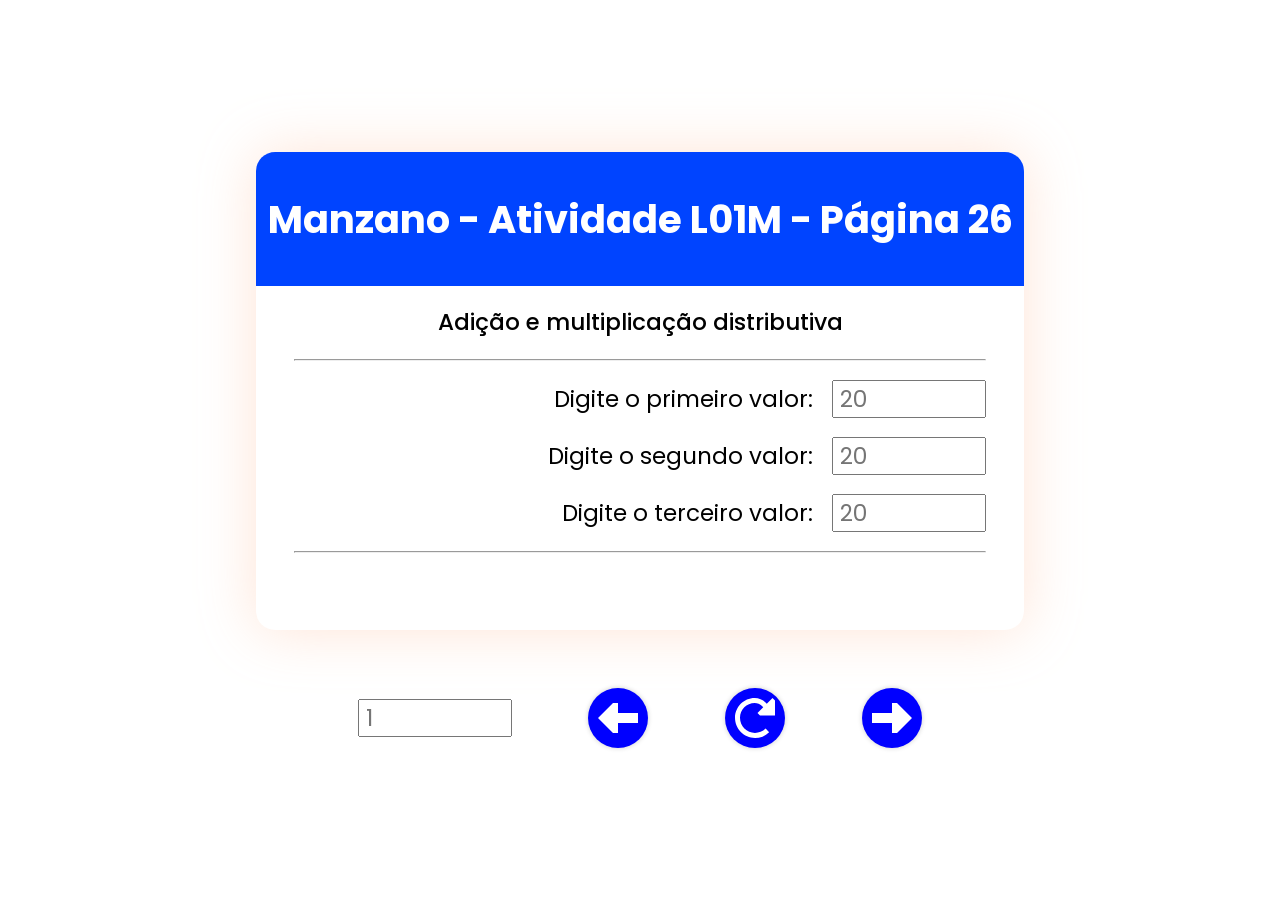
==== commit b66a1691: "Fixing manzanoL01L;" ====
--- a/index.html
+++ b/index.html
@@ -1434,6 +1434,16 @@
                     <label for="manzanoL01L__input--valor01">Digite o primeiro valor:</label>
                     <input id="manzanoL01L__input--valor01" title="Primeiro Valor" placeholder="20" type='number' autofocus/>
                 </div>
+
+                <div class="div--inputs">
+                    <label for="manzanoL01L__input--valor02">Digite o primeiro valor:</label>
+                    <input id="manzanoL01L__input--valor02" title="Primeiro Valor" placeholder="20" type='number' autofocus/>
+                </div>
+
+                <div class="div--inputs">
+                    <label for="manzanoL01L__input--valor02">Digite o primeiro valor:</label>
+                    <input id="manzanoL01L__input--valor02" title="Primeiro Valor" placeholder="20" type='number' autofocus/>
+                </div>
                 
                 <hr class="hr--lastHrElement"/>
                 <div id="manzanoL01L__div--paragraphs">
@@ -1452,6 +1462,16 @@
                 <div class="div--inputs">
                     <label for="manzanoL01M__input--valor01">Digite o primeiro valor:</label>
                     <input id="manzanoL01M__input--valor01" title="Primeiro Valor" placeholder="20" type='number' autofocus/>
+                </div>
+
+                <div class="div--inputs">
+                    <label for="manzanoL01M__input--valor02">Digite o segundo valor:</label>
+                    <input id="manzanoL01M__input--valor02" title="Segundo Valor" placeholder="20" type='number'/>
+                </div>
+
+                <div class="div--inputs">
+                    <label for="manzanoL01M__input--valor03">Digite o terceiro valor:</label>
+                    <input id="manzanoL01M__input--valor03" title="Terceiro Valor" placeholder="20" type='number'/>
                 </div>
                 
                 <hr class="hr--lastHrElement"/>
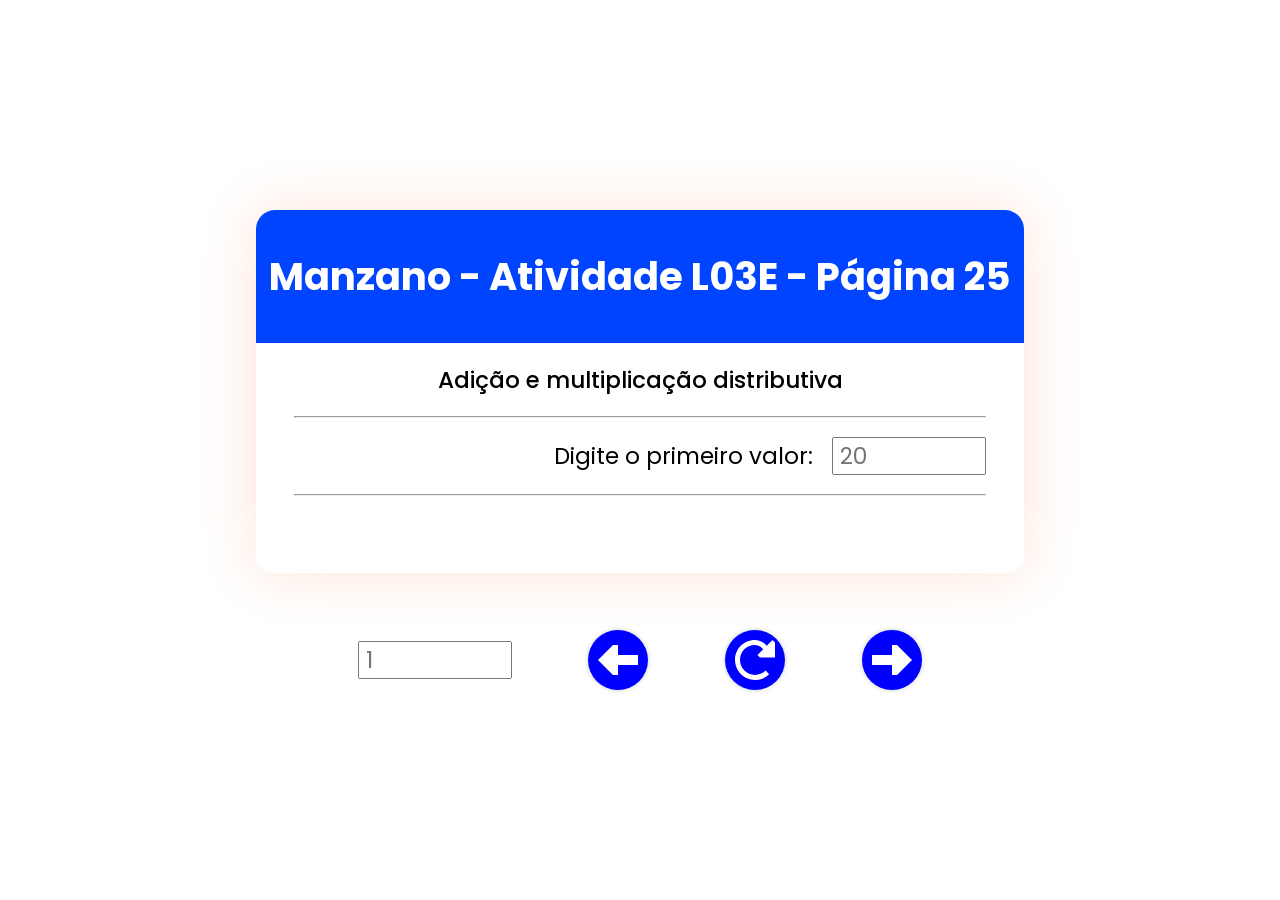
==== commit 0e82a60d: "Fixed: manzanoL01L; Completed:  manzanoL01L.js;             manzanoL01M.js;             manzanoL03A." ====
--- a/index.html
+++ b/index.html
@@ -1427,7 +1427,7 @@
                 <h3 class="article__h3--numeracao-do-exercicio">Manzano - Atividade L01L - Página 26</h3>
             </div>
             <div class="article__div--desafios">
-                <h2>Adição e multiplicação distributiva</h2>
+                <h2>Soma dos quadrados</h2>
                 <hr/>
 
                 <div class="div--inputs">
@@ -1436,13 +1436,13 @@
                 </div>
 
                 <div class="div--inputs">
-                    <label for="manzanoL01L__input--valor02">Digite o primeiro valor:</label>
-                    <input id="manzanoL01L__input--valor02" title="Primeiro Valor" placeholder="20" type='number' autofocus/>
-                </div>
-
-                <div class="div--inputs">
-                    <label for="manzanoL01L__input--valor02">Digite o primeiro valor:</label>
-                    <input id="manzanoL01L__input--valor02" title="Primeiro Valor" placeholder="20" type='number' autofocus/>
+                    <label for="manzanoL01L__input--valor02">Digite o segundo valor:</label>
+                    <input id="manzanoL01L__input--valor02" title="Segundo Valor" placeholder="10" type='number'/>
+                </div>
+
+                <div class="div--inputs">
+                    <label for="manzanoL01L__input--valor03">Digite o terceiro valor:</label>
+                    <input id="manzanoL01L__input--valor03" title="Terceiro Valor" placeholder="15" type='number'/>
                 </div>
                 
                 <hr class="hr--lastHrElement"/>
@@ -1456,7 +1456,7 @@
                 <h3 class="article__h3--numeracao-do-exercicio">Manzano - Atividade L01M - Página 26</h3>
             </div>
             <div class="article__div--desafios">
-                <h2>Adição e multiplicação distributiva</h2>
+                <h2>Quadrado da soma</h2>
                 <hr/>
 
                 <div class="div--inputs">
@@ -1485,7 +1485,7 @@
                 <h3 class="article__h3--numeracao-do-exercicio">Manzano - Atividade L03A - Página 25</h3>
             </div>
             <div class="article__div--desafios">
-                <h2>Adição e multiplicação distributiva</h2>
+                <h2>Tabuada do 1 ao 10 de um número qualquer</h2>
                 <hr/>
 
                 <div class="div--inputs">
@@ -1504,13 +1504,7 @@
                 <h3 class="article__h3--numeracao-do-exercicio">Manzano - Atividade L03B - Página 25</h3>
             </div>
             <div class="article__div--desafios">
-                <h2>Adição e multiplicação distributiva</h2>
-                <hr/>
-
-                <div class="div--inputs">
-                    <label for="manzanoL03B__input--valor01">Digite o primeiro valor:</label>
-                    <input id="manzanoL03B__input--valor01" title="Primeiro Valor" placeholder="20" type='number' autofocus/>
-                </div>
+                <h2>Soma dos números de 1 a 100</h2>
                 
                 <hr class="hr--lastHrElement"/>
                 <div id="manzanoL03B__div--paragraphs">
@@ -1523,13 +1517,7 @@
                 <h3 class="article__h3--numeracao-do-exercicio">Manzano - Atividade L03C - Página 25</h3>
             </div>
             <div class="article__div--desafios">
-                <h2>Adição e multiplicação distributiva</h2>
-                <hr/>
-
-                <div class="div--inputs">
-                    <label for="manzanoL03C__input--valor01">Digite o primeiro valor:</label>
-                    <input id="manzanoL03C__input--valor01" title="Primeiro Valor" placeholder="20" type='number' autofocus/>
-                </div>
+                <h2>PA dos pares de 1 a 500</h2>
                 
                 <hr class="hr--lastHrElement"/>
                 <div id="manzanoL03C__div--paragraphs">
@@ -1542,13 +1530,7 @@
                 <h3 class="article__h3--numeracao-do-exercicio">Manzano - Atividade L03D - Página 25</h3>
             </div>
             <div class="article__div--desafios">
-                <h2>Adição e multiplicação distributiva</h2>
-                <hr/>
-
-                <div class="div--inputs">
-                    <label for="manzanoL03D__input--valor01">Digite o primeiro valor:</label>
-                    <input id="manzanoL03D__input--valor01" title="Primeiro Valor" placeholder="20" type='number' autofocus/>
-                </div>
+                <h2>PA dos números ímpares entre 1 e 20</h2>
                 
                 <hr class="hr--lastHrElement"/>
                 <div id="manzanoL03D__div--paragraphs">
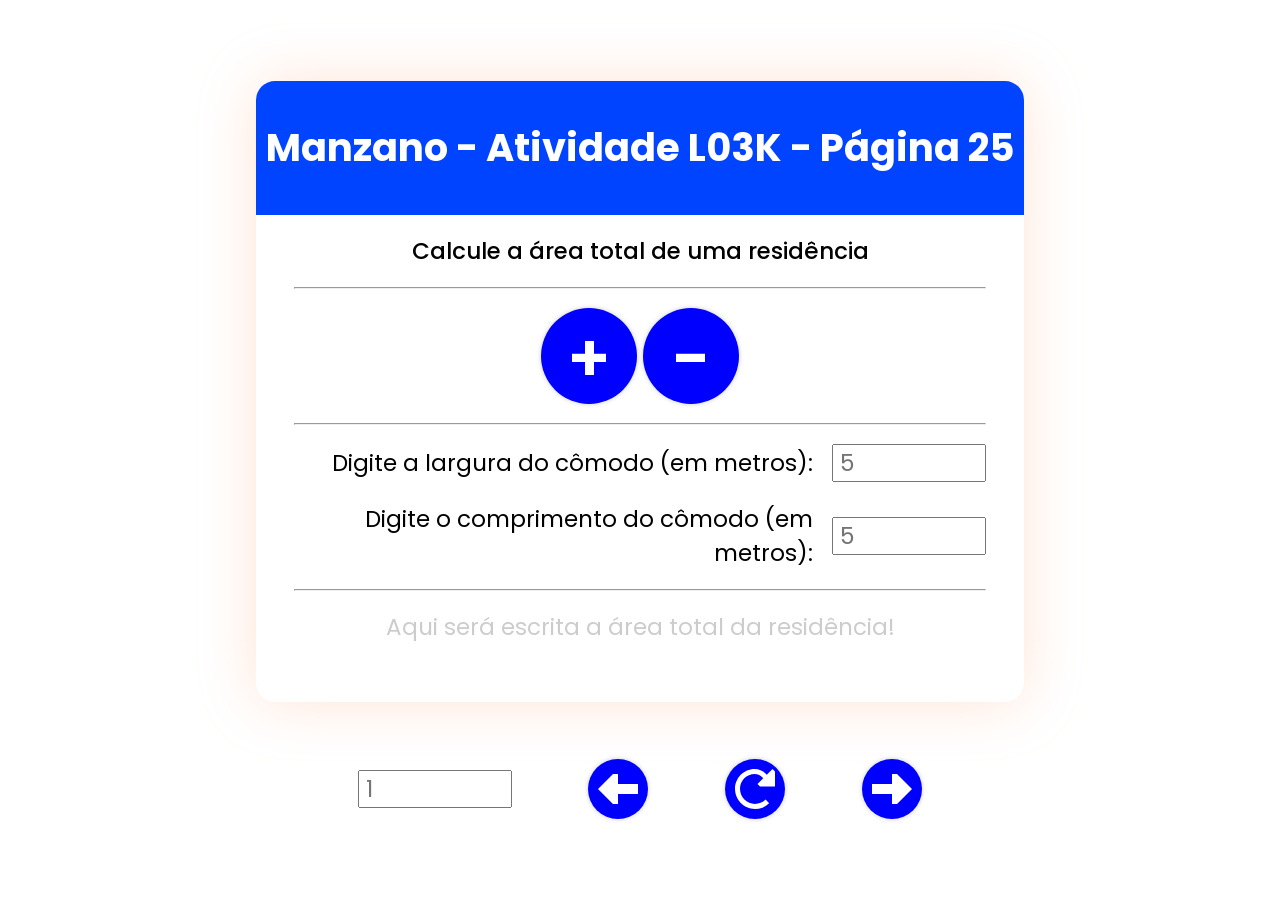
==== commit d5e44930: "Completed:   js/manzano/manzanoL03E.js   js/manzano/manzanoL03F.js   js/manzano/manzanoL03G.js   js/" ====
--- a/index.html
+++ b/index.html
@@ -170,6 +170,9 @@
             </div>
             <div class="article__div--desafios">
 
+                <div id="terceiroDesafio08__div--table">
+
+                </div>
                 <div id="terceiroDesafio08__div--paragraphs">
 
                 </div>
@@ -188,15 +191,34 @@
             </div>
         </article>
 
+        <article id="exercicioExtra01" class="desafios">
+            <div class="article__div--h3">
+                <h3 class="article__h3--numeracao-do-exercicio">Exercícios Extras - Exercício 01</h3>
+            </div>
+            <div class="article__div--desafios">
+            </div>
+        </article>
+
+        <article id="exercicioExtra02" class="desafios">
+            <div class="article__div--h3">
+                <h3 class="article__h3--numeracao-do-exercicio">Exercícios Extras - Exercício 02</h3>
+            </div>
+            <div class="article__div--desafios">
+                <input id="exercicioExtra02__input--tempo" title="Tempo"/>
+                <button id="exercicioExtra02__button--iniciar-timer">Iniciar o timer</button>
+                <p id="exercicioExtra02__p--contador"></p>
+            </div>
+        </article>
+
         <article id="exercicioExtra03" class="desafios">
             <div class="article__div--h3">
                 <h3 class="article__h3--numeracao-do-exercicio">Exercícios Extras - Exercício 03</h3>
             </div>
             <div class="article__div--desafios">
                 <audio id="exerciciosExtras03__audio--lampbreaking" hidden>
-                    <source src="./audio/exerciciosExtras/exerciciosExtras03/lampBreaking.mp3" type="audio/mp3" />
+                    <source src="./audio/exerciciosExtras/exercicioExtra03/lampBreaking.mp3" type="audio/mp3" />
                 </audio>
-                <img id="exerciciosExtras03--img" src="./img/exerciciosExtras/exerciciosExtras03/bulboff.png"
+                <img id="exerciciosExtras03__img" src="./img/exerciciosExtras/exercicioExtra03/bulboff.png"
                     alt="Lâmpada apagada" />
                 <button type="button" id="exerciciosExtras03--buttonAcender">ACENDER</button>
                 <button type="button" id="exerciciosExtras03--buttonApagar">APAGAR</button>
@@ -208,7 +230,7 @@
                 <h3 class="article__h3--numeracao-do-exercicio">Exercícios Extras - Exercício 04</h3>
             </div>
             <div class="article__div--desafios">
-                <button id="exercicioExtra04__button--resize" title="Change font size" type="button">click me!</button>
+                <button id="exercicioExtra04__button--resize" title="Change font size" type="button">Upsize it</button>
                 <p id="exercicioExtra04__p--resize">Não grita</p>
                 <button id="exercicioExtra04__button--hide" title="Hidden or show the paragraph" type="button">Hide
                     it!</button>
@@ -256,19 +278,19 @@
                 <h2>Área do Retângulo</h2>
                 <hr />
                 <div class="div--inputs">
-                    <label for="Comprimento">Digite o comprimento:</label>
+                    <label for="faccat06__input--comprimento">Digite o comprimento:</label>
                     <input id="faccat06__input--comprimento" title="comprimento" type="number" />
                 </div>
 
                 <div class="div--inputs">
-                    <label for="Altura">Digite o altura:</label>
-                    <input id="faccat02__input--altura" title="Altura" type="number" />
+                    <label for="faccat06__input--altura">Digite o altura:</label>
+                    <input id="faccat06__input--altura" title="Altura" type="number" />
                 </div>
                 <hr class="hr--lastHrElement" />
-                <div id="faccat02__div--paragraphs">
-
-                </div>
-                <div id="faccat02__div--rectangleDrawing" hidden></div>
+                <div id="faccat06__div--paragraphs">
+
+                </div>
+                <div id="faccat06__div--rectangleDrawing" hidden></div>
             </div>
         </article>
 
@@ -561,7 +583,7 @@
                 <hr />
                 <div class="div--inputs">
                     <label for="Ano de nascimento">Digite o seu ano de nascimento:</label>
-                    <input id="faccat18__input--anoDeNascimento" title="Ano de nascimento" placeholder="2005"
+                    <input id="faccat18__input--anoDeNascimento" title="Ano de nascimento" min="1916" max="2026" placeholder="2005"
                         type='number' autofocus />
                 </div>
                 <hr class="hr--lastHrElement" />
@@ -1427,7 +1449,7 @@
                 <h3 class="article__h3--numeracao-do-exercicio">Manzano - Atividade L01L - Página 26</h3>
             </div>
             <div class="article__div--desafios">
-                <h2>Soma dos quadrados</h2>
+                <h2>Potências de 3</h2>
                 <hr/>
 
                 <div class="div--inputs">
@@ -1538,19 +1560,12 @@
             </div>
         </article>
 
-        <article id="manzanoL03E" class="desafios">
+        <article id="manzanoL03E" class="desafios"> 
             <div class="article__div--h3">
                 <h3 class="article__h3--numeracao-do-exercicio">Manzano - Atividade L03E - Página 25</h3>
             </div>
             <div class="article__div--desafios">
-                <h2>Adição e multiplicação distributiva</h2>
-                <hr/>
-
-                <div class="div--inputs">
-                    <label for="manzanoL03E__input--valor01">Digite o primeiro valor:</label>
-                    <input id="manzanoL03E__input--valor01" title="Primeiro Valor" placeholder="20" type='number' autofocus/>
-                </div>
-                
+                <h2>Potências de 3</h2>
                 <hr class="hr--lastHrElement"/>
                 <div id="manzanoL03E__div--paragraphs">
                 </div>
@@ -1562,12 +1577,17 @@
                 <h3 class="article__h3--numeracao-do-exercicio">Manzano - Atividade L03F - Página 25</h3>
             </div>
             <div class="article__div--desafios">
-                <h2>Adição e multiplicação distributiva</h2>
-                <hr/>
-
-                <div class="div--inputs">
-                    <label for="manzanoL03F__input--valor01">Digite o primeiro valor:</label>
-                    <input id="manzanoL03F__input--valor01" title="Primeiro Valor" placeholder="20" type='number' autofocus/>
+                <h2>Potência de uma base qualquer</h2>
+                <hr/>
+
+                <div class="div--inputs">
+                    <label for="manzanoL03F__input--base">Digite o valor da base:</label>
+                    <input id="manzanoL03F__input--base" title="Valor da Base" placeholder="20" min="0" type='number' autofocus/>
+                </div>
+
+                <div class="div--inputs">
+                    <label for="manzanoL03F__input--expoente">Digite o valor do expoente:</label>
+                    <input id="manzanoL03F__input--expoente" title="Valor do Expoente" placeholder="5" min="0" type='number'/>
                 </div>
                 
                 <hr class="hr--lastHrElement"/>
@@ -1581,13 +1601,7 @@
                 <h3 class="article__h3--numeracao-do-exercicio">Manzano - Atividade L03G - Página 25</h3>
             </div>
             <div class="article__div--desafios">
-                <h2>Adição e multiplicação distributiva</h2>
-                <hr/>
-
-                <div class="div--inputs">
-                    <label for="manzanoL03G__input--valor01">Digite o primeiro valor:</label>
-                    <input id="manzanoL03G__input--valor01" title="Primeiro Valor" placeholder="20" type='number' autofocus/>
-                </div>
+                <h2>Sequência de Fibonacci</h2>
                 
                 <hr class="hr--lastHrElement"/>
                 <div id="manzanoL03G__div--paragraphs">
@@ -1600,13 +1614,7 @@
                 <h3 class="article__h3--numeracao-do-exercicio">Manzano - Atividade L03H - Página 25</h3>
             </div>
             <div class="article__div--desafios">
-                <h2>Adição e multiplicação distributiva</h2>
-                <hr/>
-
-                <div class="div--inputs">
-                    <label for="manzanoL03H__input--valor01">Digite o primeiro valor:</label>
-                    <input id="manzanoL03H__input--valor01" title="Primeiro Valor" placeholder="20" type='number' autofocus/>
-                </div>
+                <h2>Tabela de conversão de Temperaturas</h2>
                 
                 <hr class="hr--lastHrElement"/>
                 <div id="manzanoL03H__div--paragraphs">
@@ -1619,13 +1627,58 @@
                 <h3 class="article__h3--numeracao-do-exercicio">Manzano - Atividade L03I - Página 25</h3>
             </div>
             <div class="article__div--desafios">
-                <h2>Adição e multiplicação distributiva</h2>
+                <h2>Soma e média de 10 valores</h2>
                 <hr/>
 
                 <div class="div--inputs">
                     <label for="manzanoL03I__input--valor01">Digite o primeiro valor:</label>
                     <input id="manzanoL03I__input--valor01" title="Primeiro Valor" placeholder="20" type='number' autofocus/>
                 </div>
+
+                <div class="div--inputs">
+                    <label for="manzanoL03I__input--valor02">Digite o segundo valor:</label>
+                    <input id="manzanoL03I__input--valor02" title="Segundo Valor" placeholder="20" type='number' autofocus/>
+                </div>
+
+                <div class="div--inputs">
+                    <label for="manzanoL03I__input--valor03">Digite o terceiro valor:</label>
+                    <input id="manzanoL03I__input--valor03" title="Terceiro Valor" placeholder="20" type='number' autofocus/>
+                </div>
+
+                <div class="div--inputs">
+                    <label for="manzanoL03I__input--valor04">Digite o quarto valor:</label>
+                    <input id="manzanoL03I__input--valor04" title="Quarto Valor" placeholder="20" type='number' autofocus/>
+                </div>
+
+                <div class="div--inputs">
+                    <label for="manzanoL03I__input--valor05">Digite o quinto valor:</label>
+                    <input id="manzanoL03I__input--valor05" title="Quinto Valor" placeholder="20" type='number' autofocus/>
+                </div>
+
+                <div class="div--inputs">
+                    <label for="manzanoL03I__input--valor06">Digite o sexto valor:</label>
+                    <input id="manzanoL03I__input--valor06" title="Sexto Valor" placeholder="20" type='number' autofocus/>
+                </div>
+
+                <div class="div--inputs">
+                    <label for="manzanoL03I__input--valor07">Digite o sétimo valor:</label>
+                    <input id="manzanoL03I__input--valor07" title="Sétimo Valor" placeholder="20" type='number' autofocus/>
+                </div>
+
+                <div class="div--inputs">
+                    <label for="manzanoL03I__input--valor08">Digite o oitavo valor:</label>
+                    <input id="manzanoL03I__input--valor08" title="Oitavo Valor" placeholder="20" type='number' autofocus/>
+                </div>
+
+                <div class="div--inputs">
+                    <label for="manzanoL03I__input--valor09">Digite o nono valor:</label>
+                    <input id="manzanoL03I__input--valor09" title="Nono Valor" placeholder="20" type='number' autofocus/>
+                </div>
+
+                <div class="div--inputs">
+                    <label for="manzanoL03I__input--valor10">Digite o décimo valor:</label>
+                    <input id="manzanoL03I__input--valor10" title="Décimo Valor" placeholder="20" type='number' autofocus/>
+                </div>
                 
                 <hr class="hr--lastHrElement"/>
                 <div id="manzanoL03I__div--paragraphs">
@@ -1639,164 +1692,209 @@
             </div>
             <div class="article__div--desafios">
                 <h2>Adição e multiplicação distributiva</h2>
-                <hr/>
-
-                <div class="div--inputs">
-                    <label for="manzanoL03J__input--valor01">Digite o primeiro valor:</label>
-                    <input id="manzanoL03J__input--valor01" title="Primeiro Valor" placeholder="20" type='number' autofocus/>
-                </div>
                 
                 <hr class="hr--lastHrElement"/>
                 <div id="manzanoL03J__div--paragraphs">
                 </div>
             </div>
         </article>
-
+        
         <article id="manzanoL03K" class="desafios">
-            <div class="article__div--h3">
-                <h3 class="article__h3--numeracao-do-exercicio">Manzano - Atividade L03K - Página 25</h3>
+            <style>
+                #manzanoL03K button
+                {
+                    padding: 0rem;
+                    height: 5rem;
+                    width: 5rem;
+                    aspect-ratio: 1 / 1;
+                }
+                #manzanoL03K span
+                {
+                    font-size: 3.5rem;
+                }
+            </style>
+            <div class="article__div--h3">
+            <h3 class="article__h3--numeracao-do-exercicio">Manzano - Atividade L03K - Página 25</h3>
+            </div>
+            <div class="article__div--desafios">
+                <h2>Calcule a área total de uma residência</h2>
+                <hr/>
+                <div id="manzanoL03K__div--buttons"> 
+                    <button id="manzanoL03K__button--adicionarComodo"><span>+</span></button>
+                    <button id="manzanoL03K__button--removerComodo"><span>-</span></button>
+                </div>
+                
+
+                <hr id="manzanoL03K__hr--lastHrElement" class="hr--lastHrElement"/>
+                <div id="manzanoL03K__div--paragraphs">
+                </div>
+            </div>
+        </article>
+
+        <article id="manzanoL03L" class="desafios">
+            <div class="article__div--h3">
+                <h3 class="article__h3--numeracao-do-exercicio">Manzano - Atividade L03L - Página 25</h3>
             </div>
             <div class="article__div--desafios">
                 <h2>Adição e multiplicação distributiva</h2>
                 <hr/>
 
-                <div class="div--inputs">
-                    <label for="manzanoL03K__input--valor01">Digite o primeiro valor:</label>
-                    <input id="manzanoL03K__input--valor01" title="Primeiro Valor" placeholder="20" type='number' autofocus/>
-                </div>
-                
-                <hr class="hr--lastHrElement"/>
-                <div id="manzanoL03K__div--paragraphs">
-                </div>
-            </div>
-        </article>
-
-        <article id="manzanoL03L" class="desafios">
-            <div class="article__div--h3">
-                <h3 class="article__h3--numeracao-do-exercicio">Manzano - Atividade L03L - Página 25</h3>
+                <button id="manzanoL03L__button--digitarValores">Clique aqui para digitar os valores</button>
+                
+                <hr class="hr--lastHrElement"/>
+                <div id="manzanoL03L__div--paragraphs">
+                </div>
+            </div>
+        </article>
+
+        <article id="manzanoL04A" class="desafios">
+            <div class="article__div--h3">
+                <h3 class="article__h3--numeracao-do-exercicio">Manzano - Atividade L04A - Página 25</h3>
+            </div>
+            <div class="article__div--desafios">
+                <h2>Quadrados dos números entre 15 e 200</h2>
+                
+                <hr class="hr--lastHrElement"/>
+                <div id="manzanoL04A__div--paragraphs">
+                </div>
+            </div>
+        </article>
+
+        <article id="manzanoL04B" class="desafios">
+            <div class="article__div--h3">
+                <h3 class="article__h3--numeracao-do-exercicio">Manzano - Atividade L04B - Página 25</h3>
+            </div>
+            <div class="article__div--desafios">
+                <h2>Soma dos valores pares de 1 a 500</h2>
+                
+                <hr class="hr--lastHrElement"/>
+                <div id="manzanoL04B__div--paragraphs">
+                </div>
+            </div>
+        </article>
+
+        <article id="manzanoL04C" class="desafios">
+            <div class="article__div--h3">
+                <h3 class="article__h3--numeracao-do-exercicio">Manzano - Atividade L04C - Página 25</h3>
+            </div>
+            <div class="article__div--desafios">
+                <h2>Múltiplos de 4</h2>
+                
+                <hr class="hr--lastHrElement"/>
+                <div id="manzanoL04C__div--paragraphs">
+                </div>
+            </div>
+        </article>
+
+        <article id="manzanoL04D" class="desafios">
+            <div class="article__div--h3">
+                <h3 class="article__h3--numeracao-do-exercicio">Manzano - Atividade L04D - Página 25</h3>
+            </div>
+            <div class="article__div--desafios">
+                <h2>Grãos de trigo em um tabuleiro de Xadrez</h2>
+                
+                <hr class="hr--lastHrElement"/>
+                <div id="manzanoL04D__div--paragraphs">
+                </div>
+            </div>
+        </article>
+
+        <article id="manzanoL04E" class="desafios">
+            <div class="article__div--h3">
+                <h3 class="article__h3--numeracao-do-exercicio">Manzano - Atividade L04E - Página 25</h3>
+            </div>
+            <div class="article__div--desafios">
+                <h2>Soma de 15 fatoriais</h2>
+                <hr/>
+
+                <div class="div--inputs">
+                    <label for="manzanoL04E__input--valor1">Digite o primeiro valor:</label>
+                    <input id="manzanoL04E__input--valor1" title="Primeiro Valor" placeholder="20" min="0" type='number' autofocus/>
+                </div>
+
+                <div class="div--inputs">
+                    <label for="manzanoL04E__input--valor2">Digite o segundo valor:</label>
+                    <input id="manzanoL04E__input--valor2" title="Segundo Valor" placeholder="20" min="0" type='number' autofocus/>
+                </div>
+
+                <div class="div--inputs">
+                    <label for="manzanoL04E__input--valor3">Digite o terceiro valor:</label>
+                    <input id="manzanoL04E__input--valor3" title="Terceiro Valor" placeholder="20" min="0" type='number' autofocus/>
+                </div>
+
+                <div class="div--inputs">
+                    <label for="manzanoL04E__input--valor4">Digite o quarto valor:</label>
+                    <input id="manzanoL04E__input--valor4" title="Quarto Valor" placeholder="20" min="0" type='number' autofocus/>
+                </div>
+
+                <div class="div--inputs">
+                    <label for="manzanoL04E__input--valor5">Digite o quinto valor:</label>
+                    <input id="manzanoL04E__input--valor5" title="Quinto Valor" placeholder="20" min="0" type='number' autofocus/>
+                </div>
+
+                <div class="div--inputs">
+                    <label for="manzanoL04E__input--valor6">Digite o sexto valor:</label>
+                    <input id="manzanoL04E__input--valor6" title="Sexto Valor" placeholder="20" min="0" type='number' autofocus/>
+                </div>
+
+                <div class="div--inputs">
+                    <label for="manzanoL04E__input--valor7">Digite o sétimo valor:</label>
+                    <input id="manzanoL04E__input--valor7" title="Sétimo Valor" placeholder="20" min="0" type='number' autofocus/>
+                </div>
+
+                <div class="div--inputs">
+                    <label for="manzanoL04E__input--valor8">Digite o oitavo valor:</label>
+                    <input id="manzanoL04E__input--valor8" title="Oitavo Valor" placeholder="20" min="0" type='number' autofocus/>
+                </div>
+
+                <div class="div--inputs">
+                    <label for="manzanoL04E__input--valor9">Digite o nono valor:</label>
+                    <input id="manzanoL04E__input--valor9" title="Nono Valor" placeholder="20" min="0" type='number' autofocus/>
+                </div>
+
+                <div class="div--inputs">
+                    <label for="manzanoL04E__input--valor10">Digite o décimo valor:</label>
+                    <input id="manzanoL04E__input--valor10" title="Décimo Valor" placeholder="20" min="0" type='number' autofocus/>
+                </div>
+
+                <div class="div--inputs">
+                    <label for="manzanoL04E__input--valor11">Digite o décimo primeiro valor:</label>
+                    <input id="manzanoL04E__input--valor11" title="Décimo Primeiro Valor" placeholder="20" min="0" type='number' autofocus/>
+                </div>
+
+                <div class="div--inputs">
+                    <label for="manzanoL04E__input--valor12">Digite o décimo segundo valor:</label>
+                    <input id="manzanoL04E__input--valor12" title="Décimo Segundo Valor" placeholder="20" min="0" type='number' autofocus/>
+                </div>
+
+                <div class="div--inputs">
+                    <label for="manzanoL04E__input--valor13">Digite o décimo terceiro valor:</label>
+                    <input id="manzanoL04E__input--valor13" title="Décimo Terceiro Valor" placeholder="20" min="0" type='number' autofocus/>
+                </div>
+
+                <div class="div--inputs">
+                    <label for="manzanoL04E__input--valor14">Digite o décimo quarto valor:</label>
+                    <input id="manzanoL04E__input--valor14" title="Décimo Quarto Valor" placeholder="20" min="0" type='number' autofocus/>
+                </div>
+
+                <div class="div--inputs">
+                    <label for="manzanoL04E__input--valor15">Digite o décimo quinto valor:</label>
+                    <input id="manzanoL04E__input--valor15" title="Décimo Quinto Valor" placeholder="20" min="0" type='number' autofocus/>
+                </div>
+                
+                <hr class="hr--lastHrElement"/>
+                <div id="manzanoL04E__div--paragraphs">
+                </div>
+            </div>
+        </article>
+
+        <article id="manzanoL04F" class="desafios">
+            <div class="article__div--h3">
+                <h3 class="article__h3--numeracao-do-exercicio">Manzano - Atividade L04F - Página 25</h3>
             </div>
             <div class="article__div--desafios">
                 <h2>Adição e multiplicação distributiva</h2>
-                <hr/>
-
-                <div class="div--inputs">
-                    <label for="manzanoL03L__input--valor01">Digite o primeiro valor:</label>
-                    <input id="manzanoL03L__input--valor01" title="Primeiro Valor" placeholder="20" type='number' autofocus/>
-                </div>
-                
-                <hr class="hr--lastHrElement"/>
-                <div id="manzanoL03L__div--paragraphs">
-                </div>
-            </div>
-        </article>
-
-        <article id="manzanoL04A" class="desafios">
-            <div class="article__div--h3">
-                <h3 class="article__h3--numeracao-do-exercicio">Manzano - Atividade L04A - Página 25</h3>
-            </div>
-            <div class="article__div--desafios">
-                <h2>Adição e multiplicação distributiva</h2>
-                <hr/>
-
-                <div class="div--inputs">
-                    <label for="manzanoL04A__input--valor01">Digite o primeiro valor:</label>
-                    <input id="manzanoL04A__input--valor01" title="Primeiro Valor" placeholder="20" type='number' autofocus/>
-                </div>
-                
-                <hr class="hr--lastHrElement"/>
-                <div id="manzanoL04A__div--paragraphs">
-                </div>
-            </div>
-        </article>
-
-        <article id="manzanoL04B" class="desafios">
-            <div class="article__div--h3">
-                <h3 class="article__h3--numeracao-do-exercicio">Manzano - Atividade L04B - Página 25</h3>
-            </div>
-            <div class="article__div--desafios">
-                <h2>Adição e multiplicação distributiva</h2>
-                <hr/>
-
-                <div class="div--inputs">
-                    <label for="manzanoL04B__input--valor01">Digite o primeiro valor:</label>
-                    <input id="manzanoL04B__input--valor01" title="Primeiro Valor" placeholder="20" type='number' autofocus/>
-                </div>
-                
-                <hr class="hr--lastHrElement"/>
-                <div id="manzanoL04B__div--paragraphs">
-                </div>
-            </div>
-        </article>
-
-        <article id="manzanoL04C" class="desafios">
-            <div class="article__div--h3">
-                <h3 class="article__h3--numeracao-do-exercicio">Manzano - Atividade L04C - Página 25</h3>
-            </div>
-            <div class="article__div--desafios">
-                <h2>Adição e multiplicação distributiva</h2>
-                <hr/>
-
-                <div class="div--inputs">
-                    <label for="manzanoL04C__input--valor01">Digite o primeiro valor:</label>
-                    <input id="manzanoL04C__input--valor01" title="Primeiro Valor" placeholder="20" type='number' autofocus/>
-                </div>
-                
-                <hr class="hr--lastHrElement"/>
-                <div id="manzanoL04C__div--paragraphs">
-                </div>
-            </div>
-        </article>
-
-        <article id="manzanoL04D" class="desafios">
-            <div class="article__div--h3">
-                <h3 class="article__h3--numeracao-do-exercicio">Manzano - Atividade L04D - Página 25</h3>
-            </div>
-            <div class="article__div--desafios">
-                <h2>Adição e multiplicação distributiva</h2>
-                <hr/>
-
-                <div class="div--inputs">
-                    <label for="manzanoL04D__input--valor01">Digite o primeiro valor:</label>
-                    <input id="manzanoL04D__input--valor01" title="Primeiro Valor" placeholder="20" type='number' autofocus/>
-                </div>
-                
-                <hr class="hr--lastHrElement"/>
-                <div id="manzanoL04D__div--paragraphs">
-                </div>
-            </div>
-        </article>
-
-        <article id="manzanoL04E" class="desafios">
-            <div class="article__div--h3">
-                <h3 class="article__h3--numeracao-do-exercicio">Manzano - Atividade L04E - Página 25</h3>
-            </div>
-            <div class="article__div--desafios">
-                <h2>Adição e multiplicação distributiva</h2>
-                <hr/>
-
-                <div class="div--inputs">
-                    <label for="manzanoL04E__input--valor01">Digite o primeiro valor:</label>
-                    <input id="manzanoL04E__input--valor01" title="Primeiro Valor" placeholder="20" type='number' autofocus/>
-                </div>
-                
-                <hr class="hr--lastHrElement"/>
-                <div id="manzanoL04E__div--paragraphs">
-                </div>
-            </div>
-        </article>
-
-        <article id="manzanoL04F" class="desafios">
-            <div class="article__div--h3">
-                <h3 class="article__h3--numeracao-do-exercicio">Manzano - Atividade L04F - Página 25</h3>
-            </div>
-            <div class="article__div--desafios">
-                <h2>Adição e multiplicação distributiva</h2>
-                <hr/>
-
-                <div class="div--inputs">
-                    <label for="manzanoL04F__input--valor01">Digite o primeiro valor:</label>
-                    <input id="manzanoL04F__input--valor01" title="Primeiro Valor" placeholder="20" type='number' autofocus/>
-                </div>
+                <button id="manzanoL04F__button--digitarValores">Digitar Valores</button>
                 
                 <hr class="hr--lastHrElement"/>
                 <div id="manzanoL04F__div--paragraphs">
@@ -1809,34 +1907,50 @@
                 <h3 class="article__h3--numeracao-do-exercicio">Manzano - Atividade L04G - Página 25</h3>
             </div>
             <div class="article__div--desafios">
-                <h2>Adição e multiplicação distributiva</h2>
-                <hr/>
-
-                <div class="div--inputs">
-                    <label for="manzanoL04G__input--valor01">Digite o primeiro valor:</label>
-                    <input id="manzanoL04G__input--valor01" title="Primeiro Valor" placeholder="20" type='number' autofocus/>
-                </div>
+                <h2>Fatoriais dos números ímpares de 0 a 10</h2>
                 
                 <hr class="hr--lastHrElement"/>
                 <div id="manzanoL04G__div--paragraphs">
                 </div>
             </div>
         </article>
-
+        
         <article id="manzanoL04H" class="desafios">
-            <div class="article__div--h3">
-                <h3 class="article__h3--numeracao-do-exercicio">Manzano - Atividade L04H - Página 25</h3>
-            </div>
-            <div class="article__div--desafios">
-                <h2>Adição e multiplicação distributiva</h2>
-                <hr/>
-
-                <div class="div--inputs">
-                    <label for="manzanoL04H__input--valor01">Digite o primeiro valor:</label>
-                    <input id="manzanoL04H__input--valor01" title="Primeiro Valor" placeholder="20" type='number' autofocus/>
-                </div>
-                
-                <hr class="hr--lastHrElement"/>
+            <style>
+                #manzanoL04H button
+                {
+                    padding: 0rem;
+                    height: 5rem;
+                    width: 5rem;
+                    aspect-ratio: 1 / 1;
+                }
+                #manzanoL04H span
+                {
+                    font-size: 3.5rem;
+                }
+            </style>
+            <div class="article__div--h3">
+            <h3 class="article__h3--numeracao-do-exercicio">Manzano - Atividade L04H - Página 25</h3>
+            </div>
+            <div class="article__div--desafios">
+                <h2>Calcule a área total de uma residência</h2>
+                <hr/>
+                <div id="manzanoL04H__div--buttons"> 
+                    <button id="manzanoL04H__button--adicionarComodo"><span>+</span></button>
+                    <button id="manzanoL04H__button--removerComodo"><span>-</span></button>
+                </div>
+                
+                <div class="div--inputs largura">
+                    <label for="manzanoL04H__input--largura1">Digite a largura do cômodo (em metros):</label>
+                    <input id="manzanoL04H__input--largura1" title="Largura do Cômodo" min="0" placeholder="5" type='number'/>
+                </div>
+                    
+                <div class="div--inputs comprimento">
+                    <label for="manzanoL04H__input--comprimento1">Digite o comprimento do cômodo (em metros):</label>
+                    <input id="manzanoL04H__input--comprimento1" title="Comprimento do Cômodo" min="0" placeholder="5" type='number'/>
+                </div>
+
+                <hr id="manzanoL04H__hr--lastHrElement" class="hr--lastHrElement"/>
                 <div id="manzanoL04H__div--paragraphs">
                 </div>
             </div>
@@ -1847,13 +1961,10 @@
                 <h3 class="article__h3--numeracao-do-exercicio">Manzano - Atividade L04I - Página 25</h3>
             </div>
             <div class="article__div--desafios">
-                <h2>Adição e multiplicação distributiva</h2>
-                <hr/>
-
-                <div class="div--inputs">
-                    <label for="manzanoL04I__input--valor01">Digite o primeiro valor:</label>
-                    <input id="manzanoL04I__input--valor01" title="Primeiro Valor" placeholder="20" type='number' autofocus/>
-                </div>
+                <h2>Soma e média</h2>
+                <hr/>
+
+                <button id="manzanoL04I__button--digitarValores">Clique-me para começar a fornecer valores</button>
                 
                 <hr class="hr--lastHrElement"/>
                 <div id="manzanoL04I__div--paragraphs">
@@ -1866,13 +1977,10 @@
                 <h3 class="article__h3--numeracao-do-exercicio">Manzano - Atividade L04J - Página 25</h3>
             </div>
             <div class="article__div--desafios">
-                <h2>Adição e multiplicação distributiva</h2>
-                <hr/>
-
-                <div class="div--inputs">
-                    <label for="manzanoL04J__input--valor01">Digite o primeiro valor:</label>
-                    <input id="manzanoL04J__input--valor01" title="Primeiro Valor" placeholder="20" type='number' autofocus/>
-                </div>
+                <h2>Maior quociente inteiro</h2>
+                <hr/>
+
+                <button id="manzanoL04J__button--digitarValores">Clique-me para começar a fornecer valores</button>
                 
                 <hr class="hr--lastHrElement"/>
                 <div id="manzanoL04J__div--paragraphs">
@@ -1885,14 +1993,7 @@
                 <h3 class="article__h3--numeracao-do-exercicio">Manzano - Atividade L05A - Página 25</h3>
             </div>
             <div class="article__div--desafios">
-                <h2>Adição e multiplicação distributiva</h2>
-                <hr/>
-
-                <div class="div--inputs">
-                    <label for="manzanoL05A__input--valor01">Digite o primeiro valor:</label>
-                    <input id="manzanoL05A__input--valor01" title="Primeiro Valor" placeholder="20" type='number' autofocus/>
-                </div>
-                
+                <h2>Quadrados de 15 a 200</h2>
                 <hr class="hr--lastHrElement"/>
                 <div id="manzanoL05A__div--paragraphs">
                 </div>
@@ -1904,12 +2005,12 @@
                 <h3 class="article__h3--numeracao-do-exercicio">Manzano - Atividade L05B - Página 25</h3>
             </div>
             <div class="article__div--desafios">
-                <h2>Adição e multiplicação distributiva</h2>
-                <hr/>
-
-                <div class="div--inputs">
-                    <label for="manzanoL05B__input--valor01">Digite o primeiro valor:</label>
-                    <input id="manzanoL05B__input--valor01" title="Primeiro Valor" placeholder="20" type='number' autofocus/>
+                <h2>Tabuada do 1 ao 10 (de um número qualquer)</h2>
+                <hr/>
+
+                <div class="div--inputs">
+                    <label for="manzanoL05B__input--numeroBase">Digite o número base da tabuada:</label>
+                    <input id="manzanoL05B__input--numeroBase" title="Número base" placeholder="20" type='number' autofocus/>
                 </div>
                 
                 <hr class="hr--lastHrElement"/>
@@ -1923,13 +2024,7 @@
                 <h3 class="article__h3--numeracao-do-exercicio">Manzano - Atividade L05C - Página 25</h3>
             </div>
             <div class="article__div--desafios">
-                <h2>Adição e multiplicação distributiva</h2>
-                <hr/>
-
-                <div class="div--inputs">
-                    <label for="manzanoL05C__input--valor01">Digite o primeiro valor:</label>
-                    <input id="manzanoL05C__input--valor01" title="Primeiro Valor" placeholder="20" type='number' autofocus/>
-                </div>
+                <h2>Soma dos 100 primeiros números</h2>
                 
                 <hr class="hr--lastHrElement"/>
                 <div id="manzanoL05C__div--paragraphs">
@@ -1942,13 +2037,7 @@
                 <h3 class="article__h3--numeracao-do-exercicio">Manzano - Atividade L05D - Página 25</h3>
             </div>
             <div class="article__div--desafios">
-                <h2>Adição e multiplicação distributiva</h2>
-                <hr/>
-
-                <div class="div--inputs">
-                    <label for="manzanoL05D__input--valor01">Digite o primeiro valor:</label>
-                    <input id="manzanoL05D__input--valor01" title="Primeiro Valor" placeholder="20" type='number' autofocus/>
-                </div>
+                <h2>Soma dos pares entre 1 e 500</h2>
                 
                 <hr class="hr--lastHrElement"/>
                 <div id="manzanoL05D__div--paragraphs">
@@ -1961,13 +2050,7 @@
                 <h3 class="article__h3--numeracao-do-exercicio">Manzano - Atividade L05E - Página 25</h3>
             </div>
             <div class="article__div--desafios">
-                <h2>Adição e multiplicação distributiva</h2>
-                <hr/>
-
-                <div class="div--inputs">
-                    <label for="manzanoL05E__input--valor01">Digite o primeiro valor:</label>
-                    <input id="manzanoL05E__input--valor01" title="Primeiro Valor" placeholder="20" type='number' autofocus/>
-                </div>
+                <h2>Números ímpares de 0 a 20</h2>
                 
                 <hr class="hr--lastHrElement"/>
                 <div id="manzanoL05E__div--paragraphs">
@@ -1980,13 +2063,7 @@
                 <h3 class="article__h3--numeracao-do-exercicio">Manzano - Atividade L05F - Página 25</h3>
             </div>
             <div class="article__div--desafios">
-                <h2>Adição e multiplicação distributiva</h2>
-                <hr/>
-
-                <div class="div--inputs">
-                    <label for="manzanoL05F__input--valor01">Digite o primeiro valor:</label>
-                    <input id="manzanoL05F__input--valor01" title="Primeiro Valor" placeholder="20" type='number' autofocus/>
-                </div>
+                <h2>Todos os números menores que 200 divisíveis por 4</h2>
                 
                 <hr class="hr--lastHrElement"/>
                 <div id="manzanoL05F__div--paragraphs">
@@ -1999,13 +2076,7 @@
                 <h3 class="article__h3--numeracao-do-exercicio">Manzano - Atividade L05G - Página 25</h3>
             </div>
             <div class="article__div--desafios">
-                <h2>Adição e multiplicação distributiva</h2>
-                <hr/>
-
-                <div class="div--inputs">
-                    <label for="manzanoL05G__input--valor01">Digite o primeiro valor:</label>
-                    <input id="manzanoL05G__input--valor01" title="Primeiro Valor" placeholder="20" type='number' autofocus/>
-                </div>
+                <h2>Potências de 3</h2>
                 
                 <hr class="hr--lastHrElement"/>
                 <div id="manzanoL05G__div--paragraphs">
@@ -2018,12 +2089,17 @@
                 <h3 class="article__h3--numeracao-do-exercicio">Manzano - Atividade L05H - Página 25</h3>
             </div>
             <div class="article__div--desafios">
-                <h2>Adição e multiplicação distributiva</h2>
-                <hr/>
-
-                <div class="div--inputs">
-                    <label for="manzanoL05H__input--valor01">Digite o primeiro valor:</label>
-                    <input id="manzanoL05H__input--valor01" title="Primeiro Valor" placeholder="20" type='number' autofocus/>
+                <h2>Exponenciação</h2>
+                <hr/>
+
+                <div class="div--inputs">
+                    <label for="manzanoL05H__input--base">Digite a base:</label>
+                    <input id="manzanoL05H__input--base" title="Base" placeholder="20" type='number' autofocus/>
+                </div>
+
+                <div class="div--inputs">
+                    <label for="manzanoL05H__input--expoente">Digite o expoente:</label>
+                    <input id="manzanoL05H__input--expoente" title="Expoente" placeholder="20" type='number'/>
                 </div>
                 
                 <hr class="hr--lastHrElement"/>
@@ -2037,13 +2113,7 @@
                 <h3 class="article__h3--numeracao-do-exercicio">Manzano - Atividade L05I - Página 25</h3>
             </div>
             <div class="article__div--desafios">
-                <h2>Adição e multiplicação distributiva</h2>
-                <hr/>
-
-                <div class="div--inputs">
-                    <label for="manzanoL05I__input--valor01">Digite o primeiro valor:</label>
-                    <input id="manzanoL05I__input--valor01" title="Primeiro Valor" placeholder="20" type='number' autofocus/>
-                </div>
+                <h2>Sequência de Fibonacci</h2>
                 
                 <hr class="hr--lastHrElement"/>
                 <div id="manzanoL05I__div--paragraphs">
@@ -2056,13 +2126,7 @@
                 <h3 class="article__h3--numeracao-do-exercicio">Manzano - Atividade L05J - Página 25</h3>
             </div>
             <div class="article__div--desafios">
-                <h2>Adição e multiplicação distributiva</h2>
-                <hr/>
-
-                <div class="div--inputs">
-                    <label for="manzanoL05J__input--valor01">Digite o primeiro valor:</label>
-                    <input id="manzanoL05J__input--valor01" title="Primeiro Valor" placeholder="20" type='number' autofocus/>
-                </div>
+                <h2>Tabelas de conversão de °C para °F</h2>
                 
                 <hr class="hr--lastHrElement"/>
                 <div id="manzanoL05J__div--paragraphs">
@@ -2075,13 +2139,7 @@
                 <h3 class="article__h3--numeracao-do-exercicio">Manzano - Atividade L05K - Página 25</h3>
             </div>
             <div class="article__div--desafios">
-                <h2>Adição e multiplicação distributiva</h2>
-                <hr/>
-
-                <div class="div--inputs">
-                    <label for="manzanoL05K__input--valor01">Digite o primeiro valor:</label>
-                    <input id="manzanoL05K__input--valor01" title="Primeiro Valor" placeholder="20" type='number' autofocus/>
-                </div>
+                <h2>Fatoriais dos ímpares de 1 a 10</h2>
                 
                 <hr class="hr--lastHrElement"/>
                 <div id="manzanoL05K__div--paragraphs">
